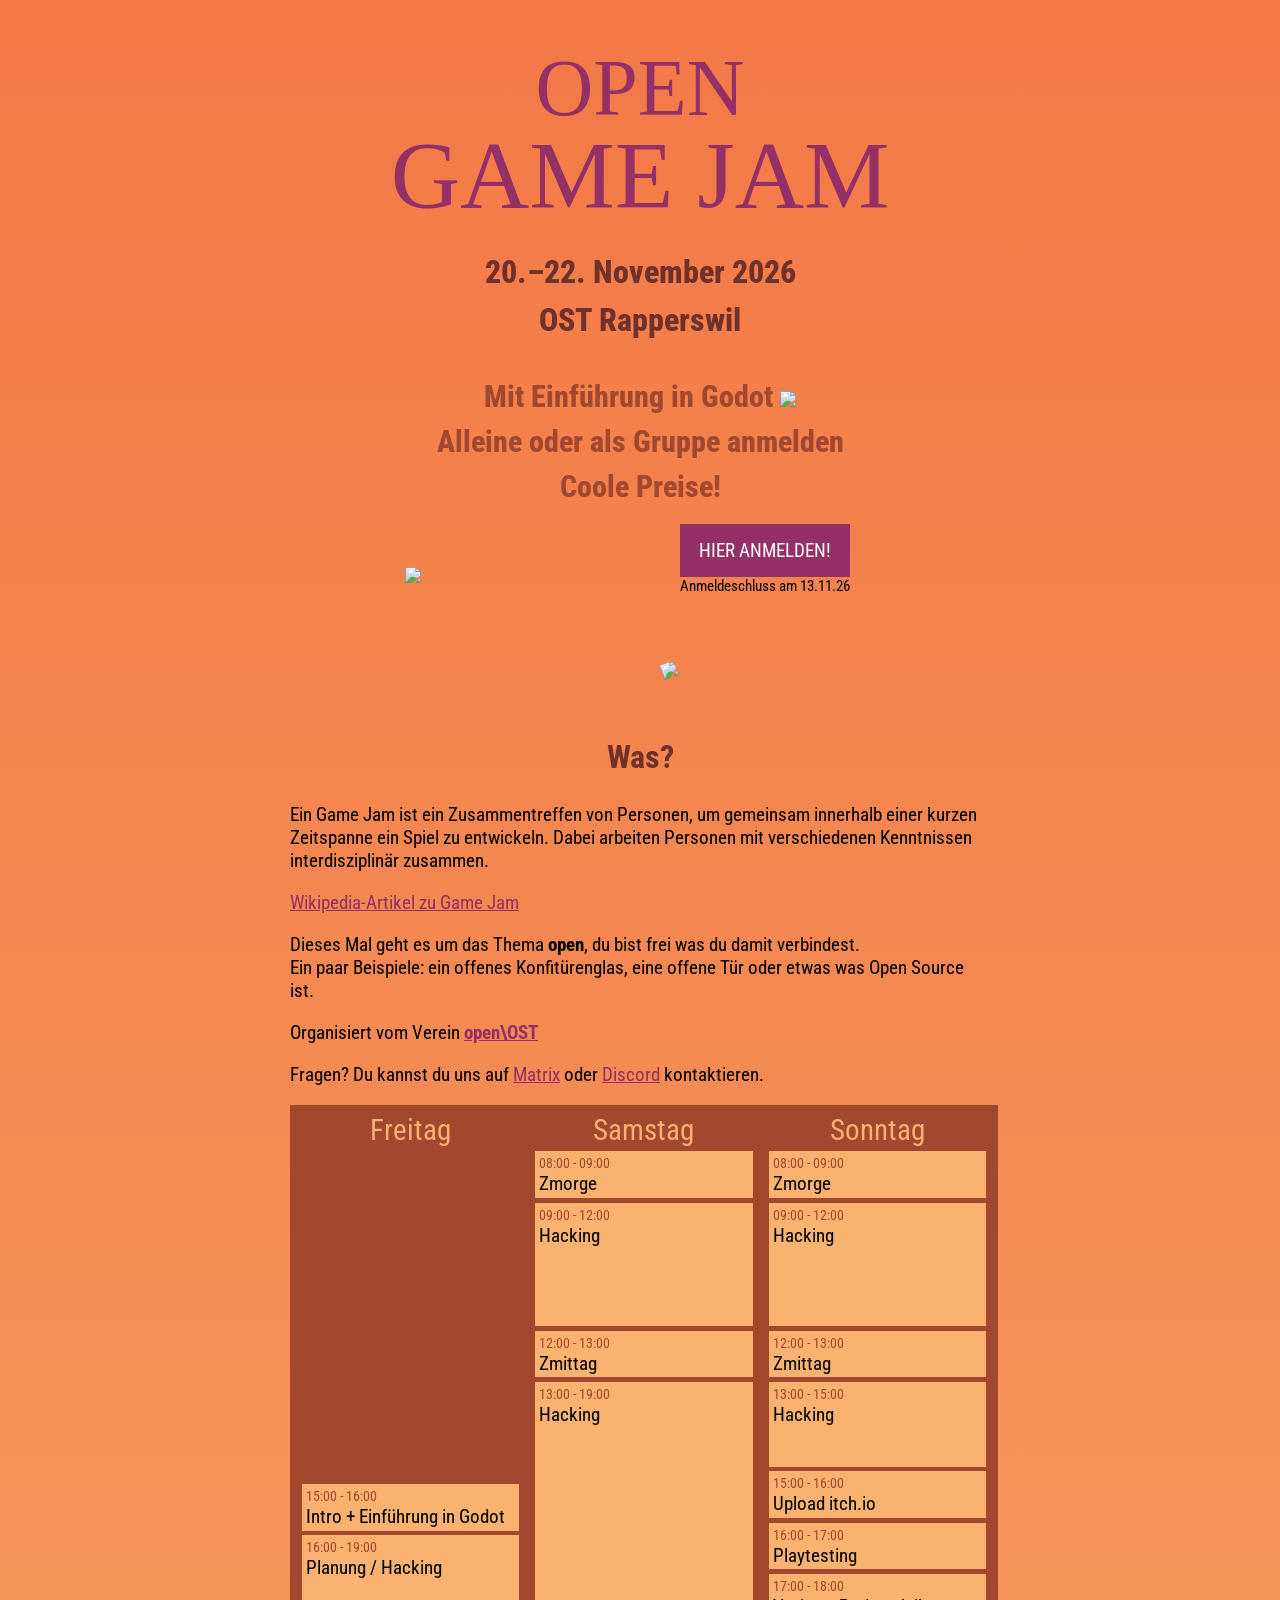
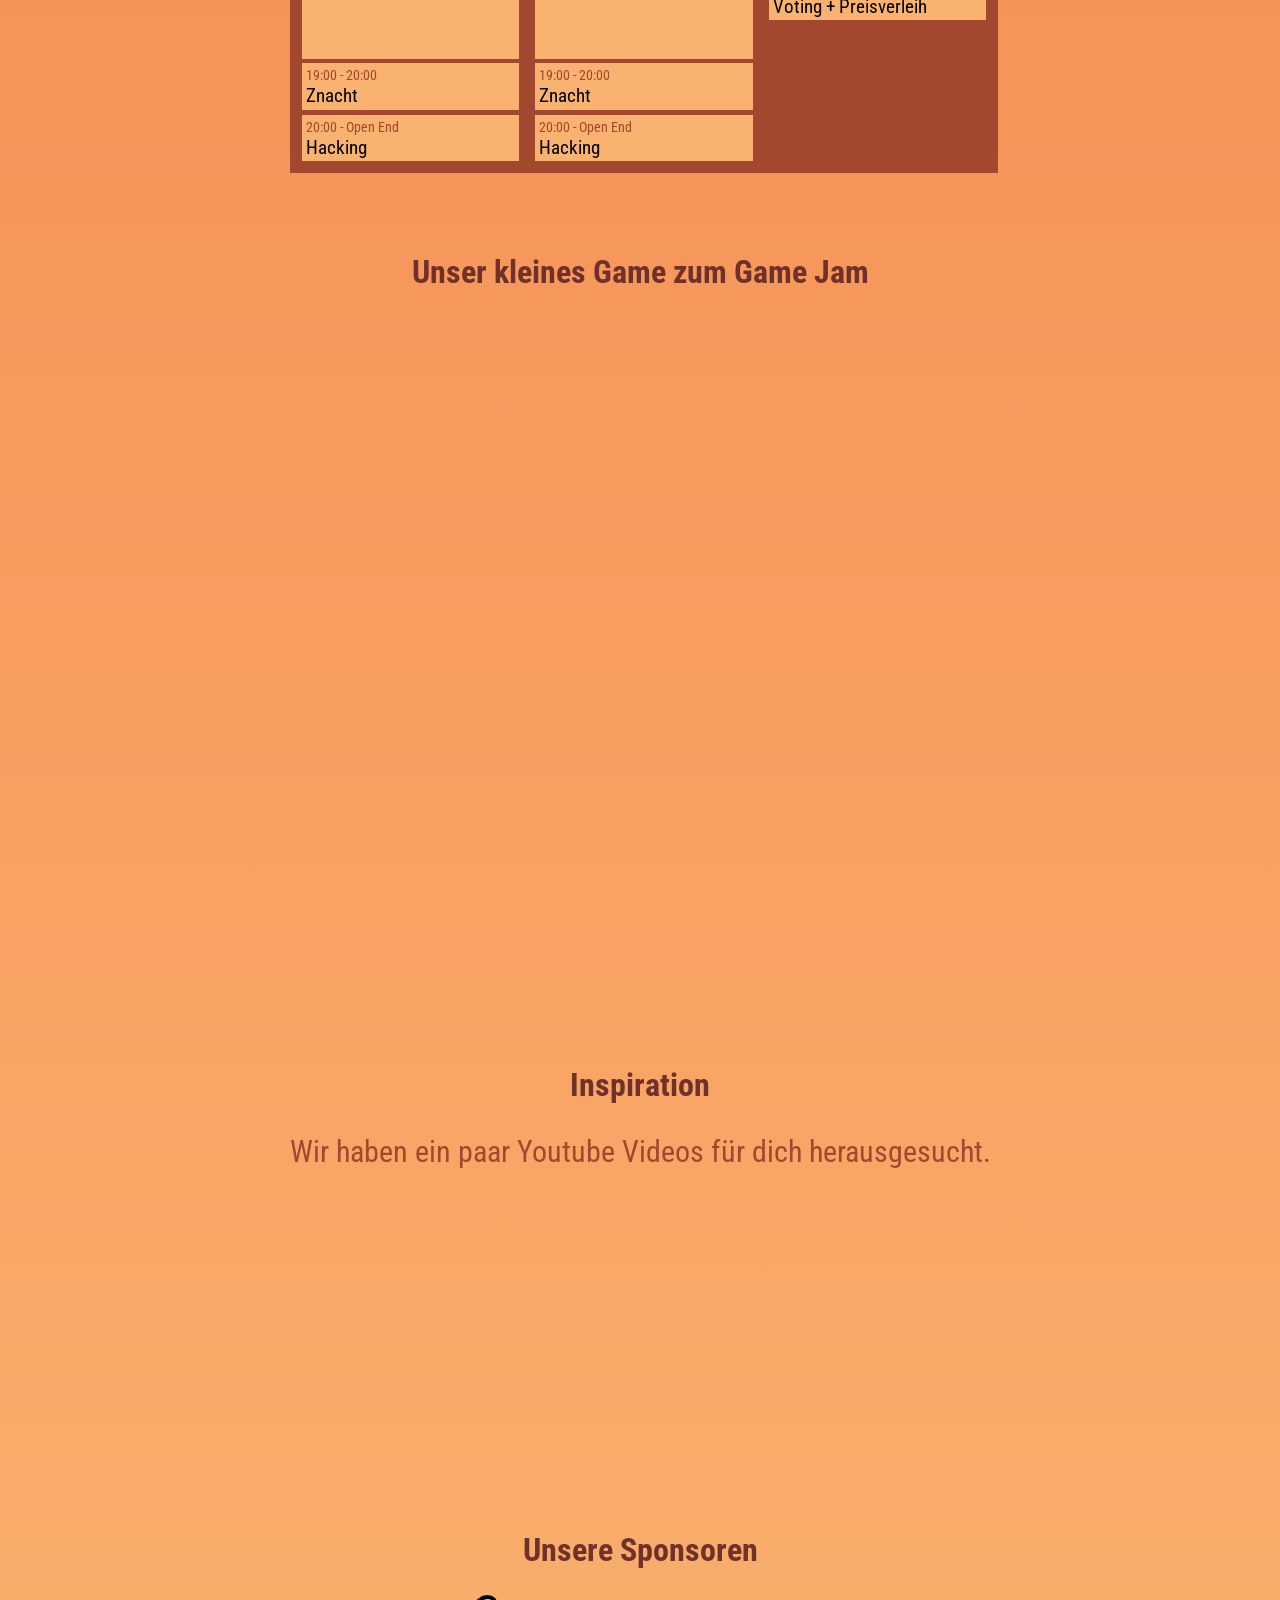
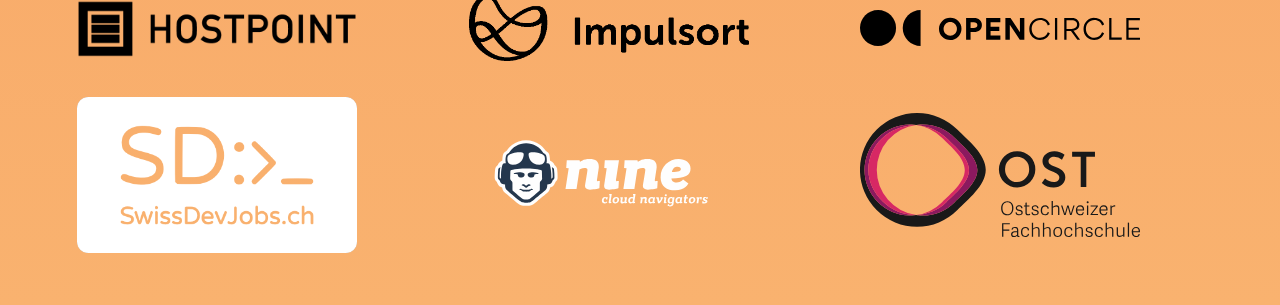
==== web/index.html @ 32a0cfc8 "prettier" ====
<!doctype html>
<html lang="en">
  <head>
    <meta charset="UTF-8" />
    <title>Open Game Jam</title>
    <meta name="viewport" content="width=device-width,initial-scale=1" />
    <meta
      name="description"
      content="Der Open Game Jam der open\OST im November 2026!"
    />
    <link rel="icon" type="image/png" sizes="32x32" href="img/jam.png" />
    <link rel="icon" type="image/png" sizes="16x16" href="img/jam.png" />
    <link
      rel="apple-touch-icon"
      type="image/png"
      sizes="180x180"
      href="img/jam.png"
    />
    <!-- <link rel="icon" type="image/svg+xml" href="favicon.svg" /> -->
    <meta name="theme-color" content="#f9b26f" />
    <meta property="og:title" content="Open Game Jam" />
    <meta
      property="og:description"
      content="Der Open Game Jam der open\OST im November 2026!"
    />
    <meta property="og:image" content="img/jam.png" />
    <meta
      name="twitter:card"
      content="Der Open Game Jam der open\OST im November 2026!"
    />
    <meta name="twitter:site" content="https://game-jam.open-ost.ch" />
    <meta name="twitter:title" content="Open Game Jam" />
    <meta
      name="twitter:description"
      content="Der Open Game Jam der open\OST im November 2026!"
    />
    <meta name="twitter:image" content="img/jam.png" />
    <link rel="manifest" href="manifest.webmanifest" />
    <link rel="stylesheet" href="style.css" />

    <script
      async
      defer
      src="https://cdn.jsdelivr.net/gh/altcha-org/altcha/dist/main/altcha.min.js"
      type="module"
    ></script>
    <script async defer src="app.js"></script>
  </head>

  <body>
    <main>
      <section>
        <h1 class="title">
          <p id="open">OPEN</p>
          <p id="game-jam">GAME JAM</p>
        </h1>
        <div class="subtitle">
          <p class="date h2">20.–22. November 2026</p>
          <p class="place h2">OST Rapperswil</p>
          <p class="desc">
            Mit Einführung in Godot
            <img src="img/godot.png" />
            <br />
            Alleine oder als Gruppe anmelden
            <br />
            Coole Preise!
          </p>
        </div>
        <div>
          <div class="visuals">
            <img class="img-jam" src="img/jam.png" />
            <img class="img-lid" src="img/jam-lid.png" />
            <div class="email">
              <a
                href="mailto:info@open-ost.ch?subject=Game%20Jam%20Anmeldung&body=Hallo%20zusammen!%0A%0AIch%20w%C3%BCrde%20gerne%20am%20Game%20Jam%20teilnehmen%20%3A)%0AName%3A%20%0AVorname%3A%0AAllergien%2FErn%C3%A4hrungsvorlieben%3A%0A%0A(Optional)%0ATeamname%3A%0ATeammitglieder%3A%0A%0AIch%20habe%20schon%20Erfahrung%20in%20der%20Game-Entwicklung%20mit%3A%0A-%20%5B%20%5D%20Godot%0A-%20%5B%20%5D%20Unity%0A-%20%5B%20%5D%20Keine%20%0A-%20%5B%20%5D%20Weiteres...%0A%0ALiebe%20Gr%C3%BCsse"
              >
                Hier Anmelden!
              </a>
              <p>Anmeldeschluss am 13.11.26</p>
            </div>
          </div>
          <div class="sponsors"></div>
        </div>
      </section>
      <section>
        <h2>Was?</h2>
        <div class="content">
          <p class="">
            Ein Game Jam ist ein Zusammentreffen von Personen, um gemeinsam
            innerhalb einer kurzen Zeitspanne ein Spiel zu entwickeln. Dabei
            arbeiten Personen mit verschiedenen Kenntnissen interdisziplinär
            zusammen.
          </p>
          <a
            href="https://de.wikipedia.org/wiki/Game_Jam"
            target="_blank"
            title="Game Jam auf Wikipedia"
            >Wikipedia-Artikel zu Game Jam</a
          >
          <p>
            Dieses Mal geht es um das Thema <strong>open</strong>, du bist frei
            was du damit verbindest.
            <br />
            Ein paar Beispiele: ein offenes Konfitürenglas, eine offene Tür oder
            etwas was Open Source ist.
          </p>
          <p>
            Organisiert vom Verein
            <a
              href="https://www.open-ost.ch/events/game-jam/"
              target="_blank"
              title="Der Game Jam auf der Open Ost Website"
              ><strong>open\OST</strong></a
            >
          </p>
          <p>
            Fragen? Du kannst du uns auf
            <a
              href="https://matrix.to/#/#game-jam:open-ost.ch"
              title="Matrix link"
              >Matrix</a
            >
            oder
            <a href="https://discord.gg/ck3jGP3sc" title="Discord link"
              >Discord</a
            >
            kontaktieren.
          </p>
          <div class="calendar">
            <div class="day fri">
              <p>Freitag</p>
              <div class="schedule">
                <div class="hrs-1">
                  <p class="time">15:00 - 16:00</p>
                  <p class="event">Intro + Einführung in Godot</p>
                </div>
                <div class="hrs-3">
                  <p class="time">16:00 - 19:00</p>
                  <p class="event">Planung / Hacking</p>
                </div>
                <div class="hrs-1">
                  <p class="time">19:00 - 20:00</p>
                  <p class="event">Znacht</p>
                </div>
                <div class="hrs-1">
                  <p class="time">20:00 - Open End</p>
                  <p class="event">Hacking</p>
                </div>
              </div>
            </div>
            <div class="day sat">
              <p>Samstag</p>
              <div class="schedule">
                <div class="hrs-1">
                  <p class="time">08:00 - 09:00</p>
                  <p class="event">Zmorge</p>
                </div>
                <div class="hrs-3">
                  <p class="time">09:00 - 12:00</p>
                  <p class="event">Hacking</p>
                </div>
                <div class="hrs-1">
                  <p class="time">12:00 - 13:00</p>
                  <p class="event">Zmittag</p>
                </div>
                <div class="hrs-6">
                  <p class="time">13:00 - 19:00</p>
                  <p class="event">Hacking</p>
                </div>
                <div class="hrs-1">
                  <p class="time">19:00 - 20:00</p>
                  <p class="event">Znacht</p>
                </div>
                <div class="hrs-1">
                  <p class="time">20:00 - Open End</p>
                  <p class="event">Hacking</p>
                </div>
              </div>
            </div>
            <div class="day sun">
              <p>Sonntag</p>
              <div class="schedule">
                <div class="hrs-1">
                  <p class="time">08:00 - 09:00</p>
                  <p class="event">Zmorge</p>
                </div>
                <div class="hrs-3">
                  <p class="time">09:00 - 12:00</p>
                  <p class="event">Hacking</p>
                </div>
                <div class="hrs-1">
                  <p class="time">12:00 - 13:00</p>
                  <p class="event">Zmittag</p>
                </div>
                <div class="hrs-2">
                  <p class="time">13:00 - 15:00</p>
                  <p class="event">Hacking</p>
                </div>
                <div class="hrs-1">
                  <p class="time">15:00 - 16:00</p>
                  <p class="event">Upload itch.io</p>
                </div>
                <div class="hrs-1">
                  <p class="time">16:00 - 17:00</p>
                  <p class="event">Playtesting</p>
                </div>
                <div class="hrs-1">
                  <p class="time">17:00 - 18:00</p>
                  <p class="event">Voting + Preisverleih</p>
                </div>
              </div>
            </div>
          </div>
        </div>
      </section>
      <section class="desktop-only">
        <h2>Unser kleines Game zum Game Jam</h2>
        <!-- Alle Dateien finden sich im "game" Ordner, aber zur Einfachheit habe ich die itch.io Version eingebettet. -->
        <div class="game">
          <iframe
            frameborder="0"
            src="https://itch.io/embed-upload/19370805?color=f89e71"
            allowfullscreen=""
            width="1152"
            height="668"
            ><a href="https://jasmin-f.itch.io/jam-overflow"
              >Jam Overflow</a
            ></iframe
          >
        </div>
      </section>
      <section>
        <h2>Inspiration</h2>
        <p class="desc">
          Wir haben ein paar Youtube Videos für dich herausgesucht.
        </p>
        <div class="videos">
          <iframe
            width="400"
            height="250"
            src="https://www.youtube-nocookie.com/embed/XQ_LpQzbsok?si=fQizAuduOY3npKz_"
            title="YouTube video player : Beispiel Game"
            frameborder="0"
            allow="
              accelerometer;
              autoplay;
              clipboard-write;
              encrypted-media;
              gyroscope;
              picture-in-picture;
              web-share;
            "
            referrerpolicy="strict-origin-when-cross-origin"
            allowfullscreen
          ></iframe>
          <iframe
            width="400"
            height="250"
            src="https://www.youtube-nocookie.com/embed/thgdTkxeNJY?si=HwuByLpOXrud2Wzq"
            title="YouTube video player : schnellstes Game"
            frameborder="0"
            allow="
              accelerometer;
              autoplay;
              clipboard-write;
              encrypted-media;
              gyroscope;
              picture-in-picture;
              web-share;
            "
            referrerpolicy="strict-origin-when-cross-origin"
            allowfullscreen
          ></iframe>
        </div>
      </section>

      <section class="sponsors">
        <h2>Unsere Sponsoren</h2>
        <div class="imgs">
          <a href="https://www.hostpoint.ch/" target="_blank" title="Hostpoint"
            ><img src="img/hostpoint-logo.png" alt="Logo Hostpoint"
          /></a>
          <a href="https://www.impulsort.ch/" target="_blank" title="Impulsort"
            ><img src="img/impulsort-logo.png" alt="Logo Impulsort"
          /></a>
          <a
            href="https://www.open-circle.ch/"
            target="_blank"
            title="Open Circle"
            ><img src="img/open-circle-logo.svg" alt="Logo Open Circle"
          /></a>
          <a
            href="https://swissdevjobs.ch/jobs/GameDev/all"
            target="_blank"
            title="SwissDevJobs"
            ><img src="img/sdj-logo.png" alt="Logo SwissDevJobs"
          /></a>
          <a href="https://www.nine.ch" target="_blank" title="Nine"
            ><img src="img/nine-logo.svg" alt="Logo Nine"
          /></a>
          <a href="https://www.ost.ch/" target="_blank" title="OST"
            ><img src="img/ost-logo.svg" alt="Logo OST"
          /></a>
        </div>
      </section>
    </main>
  </body>
</html>
---- web/style.css ----
:root {
  --color-accent: #943066;
  --color-dark: #6f3129;
  --color-orange: #f9b26f;
  --color-orange-dark: #f37947;
  --color-brown: #a2482f;
  --color-white: #ffffff;
}

@font-face {
  font-family: Squareo;
  src: url(fonts/squarefont/Squareo.ttf);
}

@font-face {
  font-family: Square;
  src: url(fonts/squarefont/Square.ttf);
}

/* roboto-condensed-regular - latin */
@font-face {
  font-display: swap;
  /* Check https://developer.mozilla.org/en-US/docs/Web/CSS/@font-face/font-display for other options. */
  font-family: "Roboto Condensed";
  font-style: normal;
  font-weight: 400;
  src:
    url("fonts/roboto/roboto-condensed-v31-latin-regular.woff2") format("woff2"),
    /* Chrome 36+, Opera 23+, Firefox 39+, Safari 12+, iOS 10+ */
      url("fonts/roboto/roboto-condensed-v31-latin-regular.ttf")
      format("truetype");
  /* Chrome 4+, Firefox 3.5+, IE 9+, Safari 3.1+, iOS 4.2+, Android Browser 2.2+ */
}

/* roboto-condensed-italic - latin */
@font-face {
  font-display: swap;
  /* Check https://developer.mozilla.org/en-US/docs/Web/CSS/@font-face/font-display for other options. */
  font-family: "Roboto Condensed";
  font-style: italic;
  font-weight: 400;
  src:
    url("fonts/roboto/roboto-condensed-v31-latin-italic.woff2") format("woff2"),
    /* Chrome 36+, Opera 23+, Firefox 39+, Safari 12+, iOS 10+ */
      url("fonts/roboto/roboto-condensed-v31-latin-italic.ttf")
      format("truetype");
  /* Chrome 4+, Firefox 3.5+, IE 9+, Safari 3.1+, iOS 4.2+, Android Browser 2.2+ */
}

/* roboto-condensed-600 - latin */
@font-face {
  font-display: swap;
  /* Check https://developer.mozilla.org/en-US/docs/Web/CSS/@font-face/font-display for other options. */
  font-family: "Roboto Condensed";
  font-style: normal;
  font-weight: 600;
  src:
    url("fonts/roboto/roboto-condensed-v31-latin-600.woff2") format("woff2"),
    /* Chrome 36+, Opera 23+, Firefox 39+, Safari 12+, iOS 10+ */
      url("fonts/roboto/roboto-condensed-v31-latin-600.ttf") format("truetype");
  /* Chrome 4+, Firefox 3.5+, IE 9+, Safari 3.1+, iOS 4.2+, Android Browser 2.2+ */
}

/* roboto-condensed-600italic - latin */
@font-face {
  font-display: swap;
  /* Check https://developer.mozilla.org/en-US/docs/Web/CSS/@font-face/font-display for other options. */
  font-family: "Roboto Condensed";
  font-style: italic;
  font-weight: 600;
  src:
    url("fonts/roboto/roboto-condensed-v31-latin-600italic.woff2")
      format("woff2"),
    /* Chrome 36+, Opera 23+, Firefox 39+, Safari 12+, iOS 10+ */
      url("fonts/roboto/roboto-condensed-v31-latin-600italic.ttf")
      format("truetype");
  /* Chrome 4+, Firefox 3.5+, IE 9+, Safari 3.1+, iOS 4.2+, Android Browser 2.2+ */
}

/* roboto-condensed-700 - latin */
@font-face {
  font-display: swap;
  /* Check https://developer.mozilla.org/en-US/docs/Web/CSS/@font-face/font-display for other options. */
  font-family: "Roboto Condensed";
  font-style: normal;
  font-weight: 700;
  src:
    url("fonts/roboto/roboto-condensed-v31-latin-700.woff2") format("woff2"),
    /* Chrome 36+, Opera 23+, Firefox 39+, Safari 12+, iOS 10+ */
      url("fonts/roboto/roboto-condensed-v31-latin-700.ttf") format("truetype");
  /* Chrome 4+, Firefox 3.5+, IE 9+, Safari 3.1+, iOS 4.2+, Android Browser 2.2+ */
}

/* roboto-condensed-700italic - latin */
@font-face {
  font-display: swap;
  /* Check https://developer.mozilla.org/en-US/docs/Web/CSS/@font-face/font-display for other options. */
  font-family: "Roboto Condensed";
  font-style: italic;
  font-weight: 700;
  src:
    url("fonts/roboto/roboto-condensed-v31-latin-700italic.woff2")
      format("woff2"),
    /* Chrome 36+, Opera 23+, Firefox 39+, Safari 12+, iOS 10+ */
      url("fonts/roboto/roboto-condensed-v31-latin-700italic.ttf")
      format("truetype");
  /* Chrome 4+, Firefox 3.5+, IE 9+, Safari 3.1+, iOS 4.2+, Android Browser 2.2+ */
}

/* roboto-condensed-800 - latin */
@font-face {
  font-display: swap;
  /* Check https://developer.mozilla.org/en-US/docs/Web/CSS/@font-face/font-display for other options. */
  font-family: "Roboto Condensed";
  font-style: normal;
  font-weight: 800;
  src:
    url("fonts/roboto/roboto-condensed-v31-latin-800.woff2") format("woff2"),
    /* Chrome 36+, Opera 23+, Firefox 39+, Safari 12+, iOS 10+ */
      url("fonts/roboto/roboto-condensed-v31-latin-800.ttf") format("truetype");
  /* Chrome 4+, Firefox 3.5+, IE 9+, Safari 3.1+, iOS 4.2+, Android Browser 2.2+ */
}

/* roboto-condensed-800italic - latin */
@font-face {
  font-display: swap;
  /* Check https://developer.mozilla.org/en-US/docs/Web/CSS/@font-face/font-display for other options. */
  font-family: "Roboto Condensed";
  font-style: italic;
  font-weight: 800;
  src:
    url("fonts/roboto/roboto-condensed-v31-latin-800italic.woff2")
      format("woff2"),
    /* Chrome 36+, Opera 23+, Firefox 39+, Safari 12+, iOS 10+ */
      url("fonts/roboto/roboto-condensed-v31-latin-800italic.ttf")
      format("truetype");
  /* Chrome 4+, Firefox 3.5+, IE 9+, Safari 3.1+, iOS 4.2+, Android Browser 2.2+ */
}

/* roboto-condensed-900 - latin */
@font-face {
  font-display: swap;
  /* Check https://developer.mozilla.org/en-US/docs/Web/CSS/@font-face/font-display for other options. */
  font-family: "Roboto Condensed";
  font-style: normal;
  font-weight: 900;
  src:
    url("fonts/roboto/roboto-condensed-v31-latin-900.woff2") format("woff2"),
    /* Chrome 36+, Opera 23+, Firefox 39+, Safari 12+, iOS 10+ */
      url("fonts/roboto/roboto-condensed-v31-latin-900.ttf") format("truetype");
  /* Chrome 4+, Firefox 3.5+, IE 9+, Safari 3.1+, iOS 4.2+, Android Browser 2.2+ */
}

/* roboto-condensed-900italic - latin */
@font-face {
  font-display: swap;
  /* Check https://developer.mozilla.org/en-US/docs/Web/CSS/@font-face/font-display for other options. */
  font-family: "Roboto Condensed";
  font-style: italic;
  font-weight: 900;
  src:
    url("fonts/roboto/roboto-condensed-v31-latin-900italic.woff2")
      format("woff2"),
    /* Chrome 36+, Opera 23+, Firefox 39+, Safari 12+, iOS 10+ */
      url("fonts/roboto/roboto-condensed-v31-latin-900italic.ttf")
      format("truetype");
  /* Chrome 4+, Firefox 3.5+, IE 9+, Safari 3.1+, iOS 4.2+, Android Browser 2.2+ */
}

body {
  margin: 0;
  font-size: 15px;
  font-family: "Roboto Condensed", "Roboto", sans-serif;
}

main {
  background: linear-gradient(
    0deg,
    var(--color-orange),
    var(--color-orange-dark)
  );
  min-height: 100vh;
  display: block;
  padding: 3rem 5px;
}

section,
h1 {
  padding: 0;
  margin: 0;
}

.subtitle {
  line-height: 1.5;
}

.title p,
.subtitle a,
.subtitle p {
  text-align: center;
  font-weight: 800;
}

.title p,
.date,
.place {
  margin: 0;
}

.desc {
  font-size: 2em;
  color: var(--color-brown);
  text-align: center;
}

.desc > img {
  display: inline;
  width: 1.5em;
  vertical-align: middle;
}

#open,
#game-jam {
  color: var(--color-accent);
}

.title {
  line-height: 1;
  font-size: 1rem;
}

.title > p {
  font-weight: 400;
}

#open {
  font-size: 5em;
  font-family: Squareo;
}

#game-jam {
  font-size: 6em;
  font-family: Square;
}

.h2,
h2 {
  color: var(--color-dark);
  font-size: 2rem;
}

h2 {
  text-align: center;
  margin-top: 5rem;
}

.content {
  max-width: 700px;
  font-size: 1.2rem;
  margin: auto;
  padding: 0 20px;
  font-weight: 400;
  text-align: left;
}

.calendar {
  width: 100%;
  display: flex;
  padding: 0.25rem;
  justify-content: space-between;
  background-color: var(--color-brown);
}

.calendar .day {
  flex: 1 1 0;
  display: flex;
  flex-direction: column;
  padding: 0.25rem;
}

.calendar .day > p {
  text-align: center;
  color: var(--color-orange);
  font-size: 1.5em;
  margin: 0px;
}

.calendar .day .schedule {
  padding: 0.25rem;
  display: flex;
  flex-direction: column;
  gap: 0.25em;
}

.calendar .day.fri .schedule {
  margin-top: auto;
}

.calendar .day .schedule div {
  padding: 0.25rem;
  background-color: var(--color-orange);
}

.calendar .day .schedule .hrs-1 {
  height: 2em;
}

.calendar .day .schedule .hrs-2 {
  height: 4em;
}

.calendar .day .schedule .hrs-3 {
  height: 6em;
}

.calendar .day .schedule .hrs-4 {
  height: 8em;
}

.calendar .day .schedule .hrs-6 {
  height: 14em;
}

.calendar .day .schedule .time {
  color: var(--color-brown);
  font-size: 0.75em;
}

.calendar .day .schedule p {
  margin: 0px;
}

.visuals {
  margin: 0 auto 8rem auto;
  width: 90%;
  max-width: 500px;
  display: grid;
  grid-template-areas:
    "jam btn"
    "jam lid";
  grid-template-columns: 50% 50%;
  justify-content: center;
  align-content: center;
  align-items: center;
  justify-items: center;
}

.visuals img {
  width: 220px;
}

.img-jam {
  grid-area: jam;
}

.img-lid {
  grid-area: lid;
  transform: rotate(-20deg);

  margin-bottom: -50px;
}

.email {
  grid-area: btn;
}

a {
  color: var(--color-accent);
  transition: color 0.25s;
}

a:visited {
  color: var(--color-dark);
}

a:hover {
  color: var(--color-dark);
  transition: color 0.25s;
}

a:active {
  color: var(--color-orange);
}

.email > a {
  background-color: var(--color-accent);
  color: var(--color-white);
  text-decoration: none;
  padding: 0.8em 1em;
  text-transform: uppercase;
  font-size: 1.2rem;
  transition: background-color 0.25s;
}

.email > a:hover {
  background-color: var(--color-dark);
  transition: background-color 0.25s;
}

#game-jam,
.place {
  margin-bottom: 1.5rem;
}

.game {
  display: flex;
  margin: auto;
  justify-content: center;
}

.game > iframe {
  aspect-ratio: 1152 / 668;
  max-width: 100vw;
  height: auto;
}

.videos {
  margin: 2rem;
  display: flex;
  flex-wrap: wrap;
  gap: 2rem;
  justify-content: center;
}

.sponsors {
  width: 90%;
  margin: auto;
}

.sponsors .imgs {
  display: flex;
  flex-wrap: wrap;
  flex-direction: row;
  gap: 2rem;
  align-content: stretch;
  justify-content: space-around;
  align-items: center;
  justify-items: stretch;
}

.sponsors .imgs a {
  max-width: 30%;
  flex-grow: 1;
}

.sponsors .imgs a img {
  width: 280px;
  max-width: 100%;
  margin: auto;
}

@media (max-width: 600px) {
  .sponsors .imgs a {
    max-width: 100%;
  }

  .desktop-only {
    display: none;
  }

  .desc,
  .subtitle > p {
    font-size: 20px;
  }

  .title {
    font-size: 12px;
  }

  .calendar {
    flex-direction: column;
  }

  h2,
  .h2 {
    font-size: 1.5rem;
  }

  h2 {
    text-align: center;
  }

  .visuals img {
    width: 100%;
  }

  .visuals {
    grid-template-areas: "btn btn" "jam -  " "jam lid";
  }

  .img-lid {
    margin-bottom: 0;
    margin-left: -30px;
  }
}
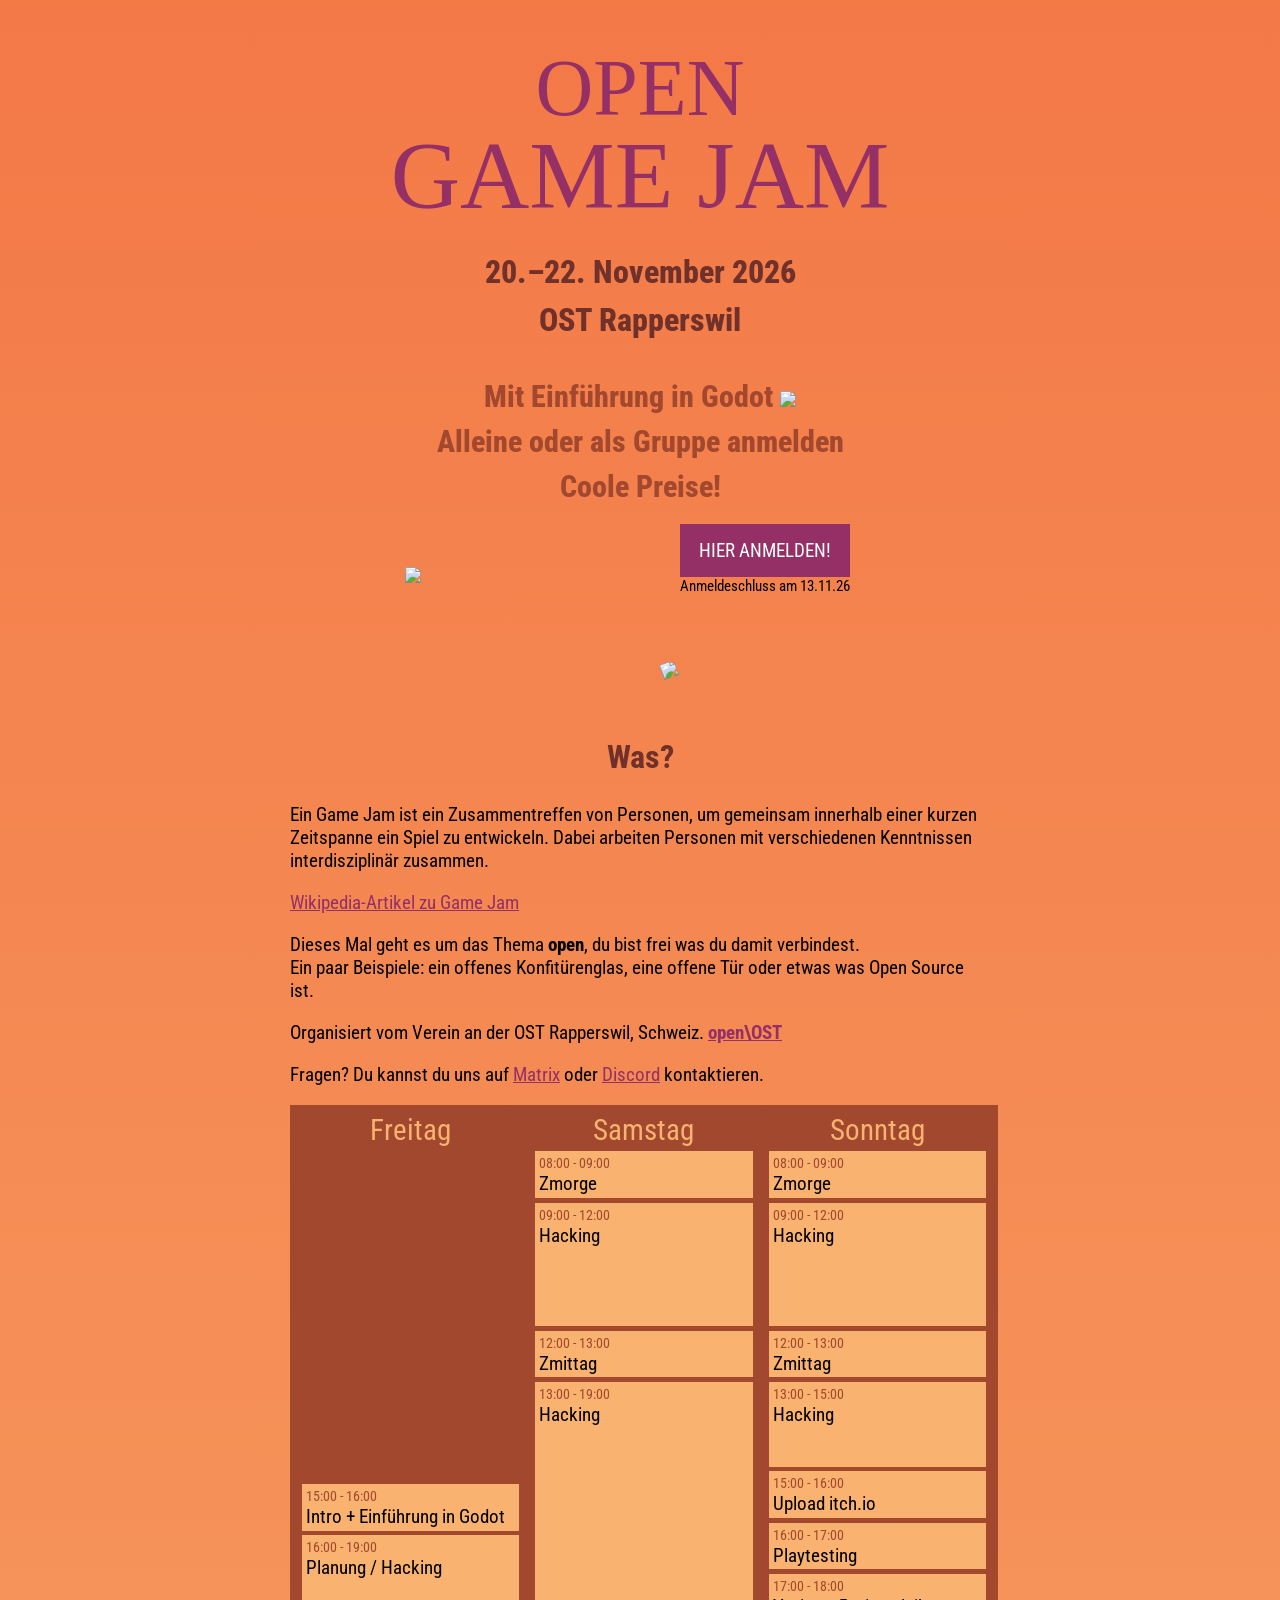
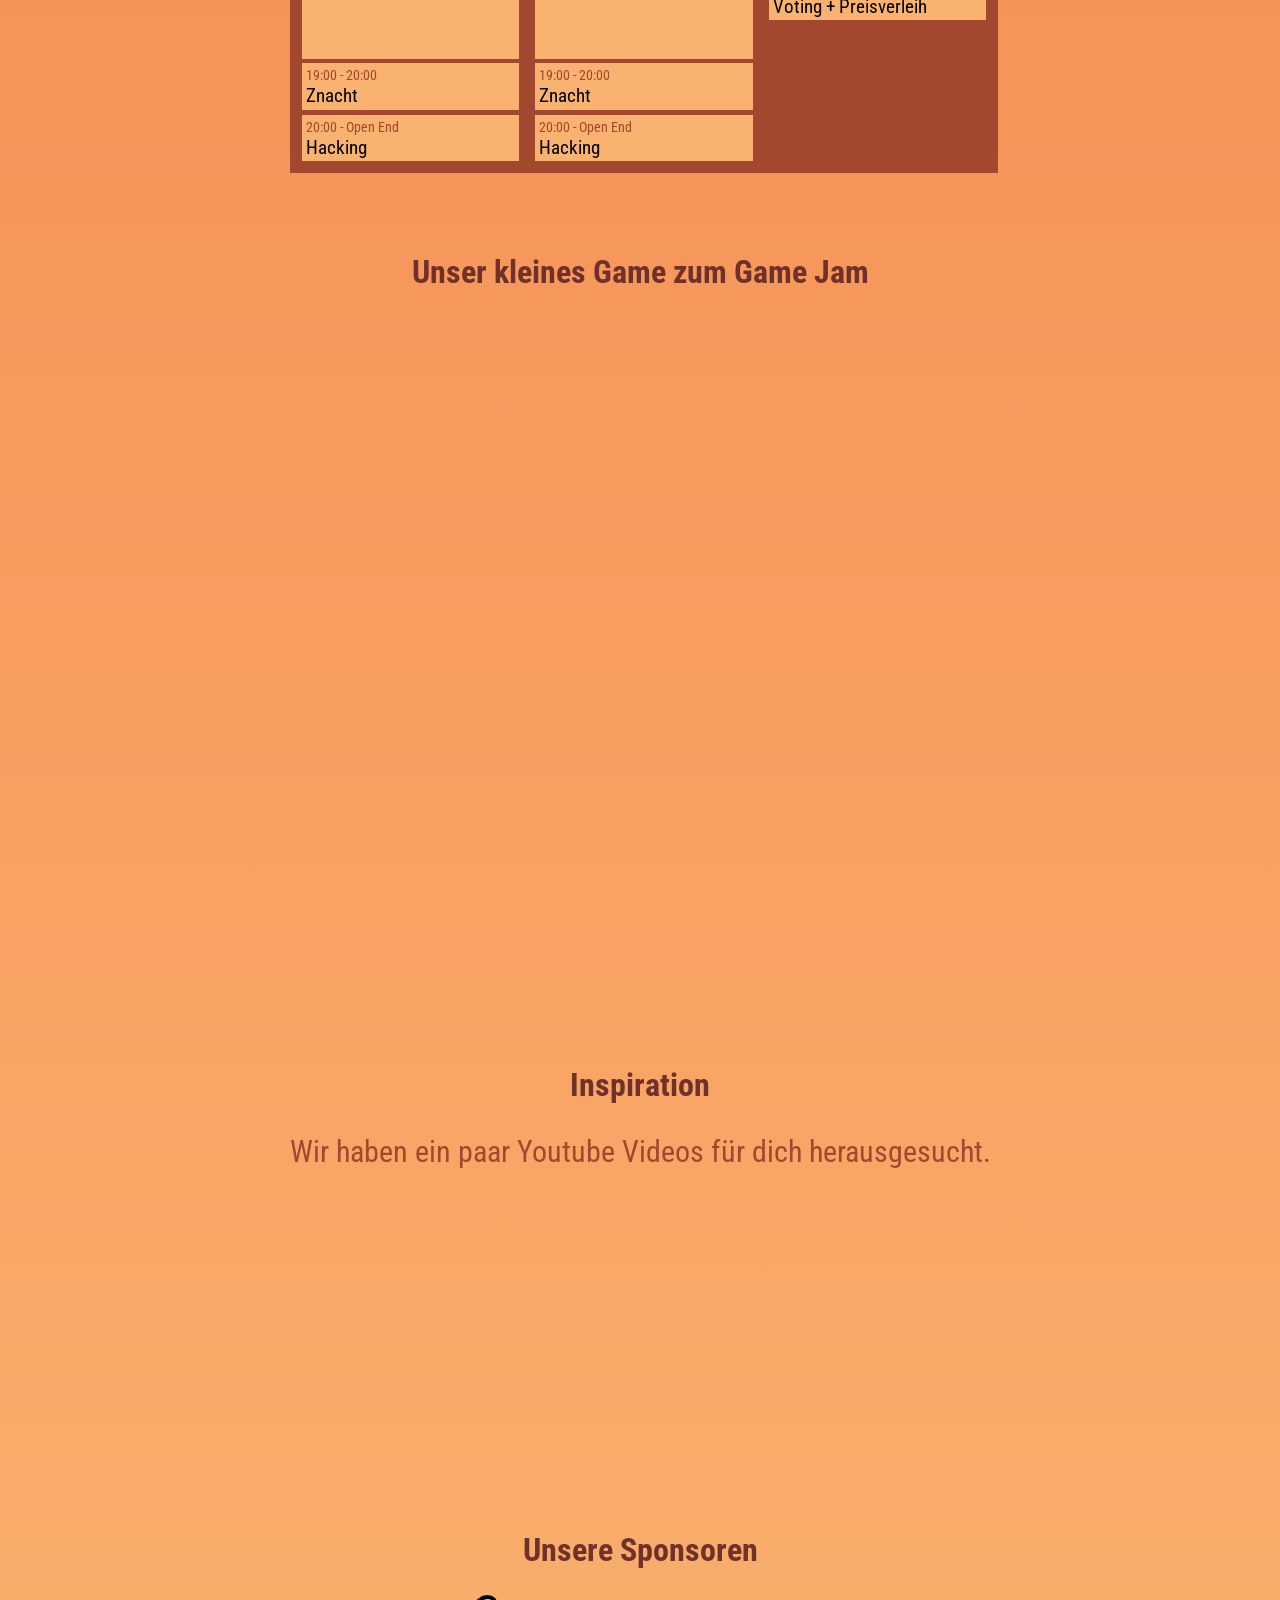
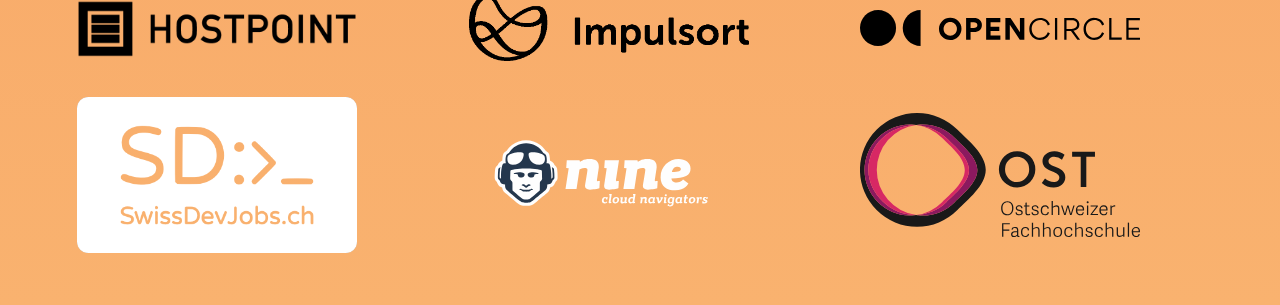
==== commit daee981a: "add content" ====
--- a/web/index.html
+++ b/web/index.html
@@ -21,7 +21,7 @@
     <meta property="og:title" content="Open Game Jam" />
     <meta
       property="og:description"
-      content="Der Open Game Jam der open\OST im November 2026!"
+      content="Der Open Game Jam der open\OST im November 2026! Game Jam in Rapperswil, Schweiz an der Ostschweizer Fachhochschule. "
     />
     <meta property="og:image" content="img/jam.png" />
     <meta
@@ -105,7 +105,7 @@
             etwas was Open Source ist.
           </p>
           <p>
-            Organisiert vom Verein
+            Organisiert vom Verein an der OST Rapperswil, Schweiz.
             <a
               href="https://www.open-ost.ch/events/game-jam/"
               target="_blank"
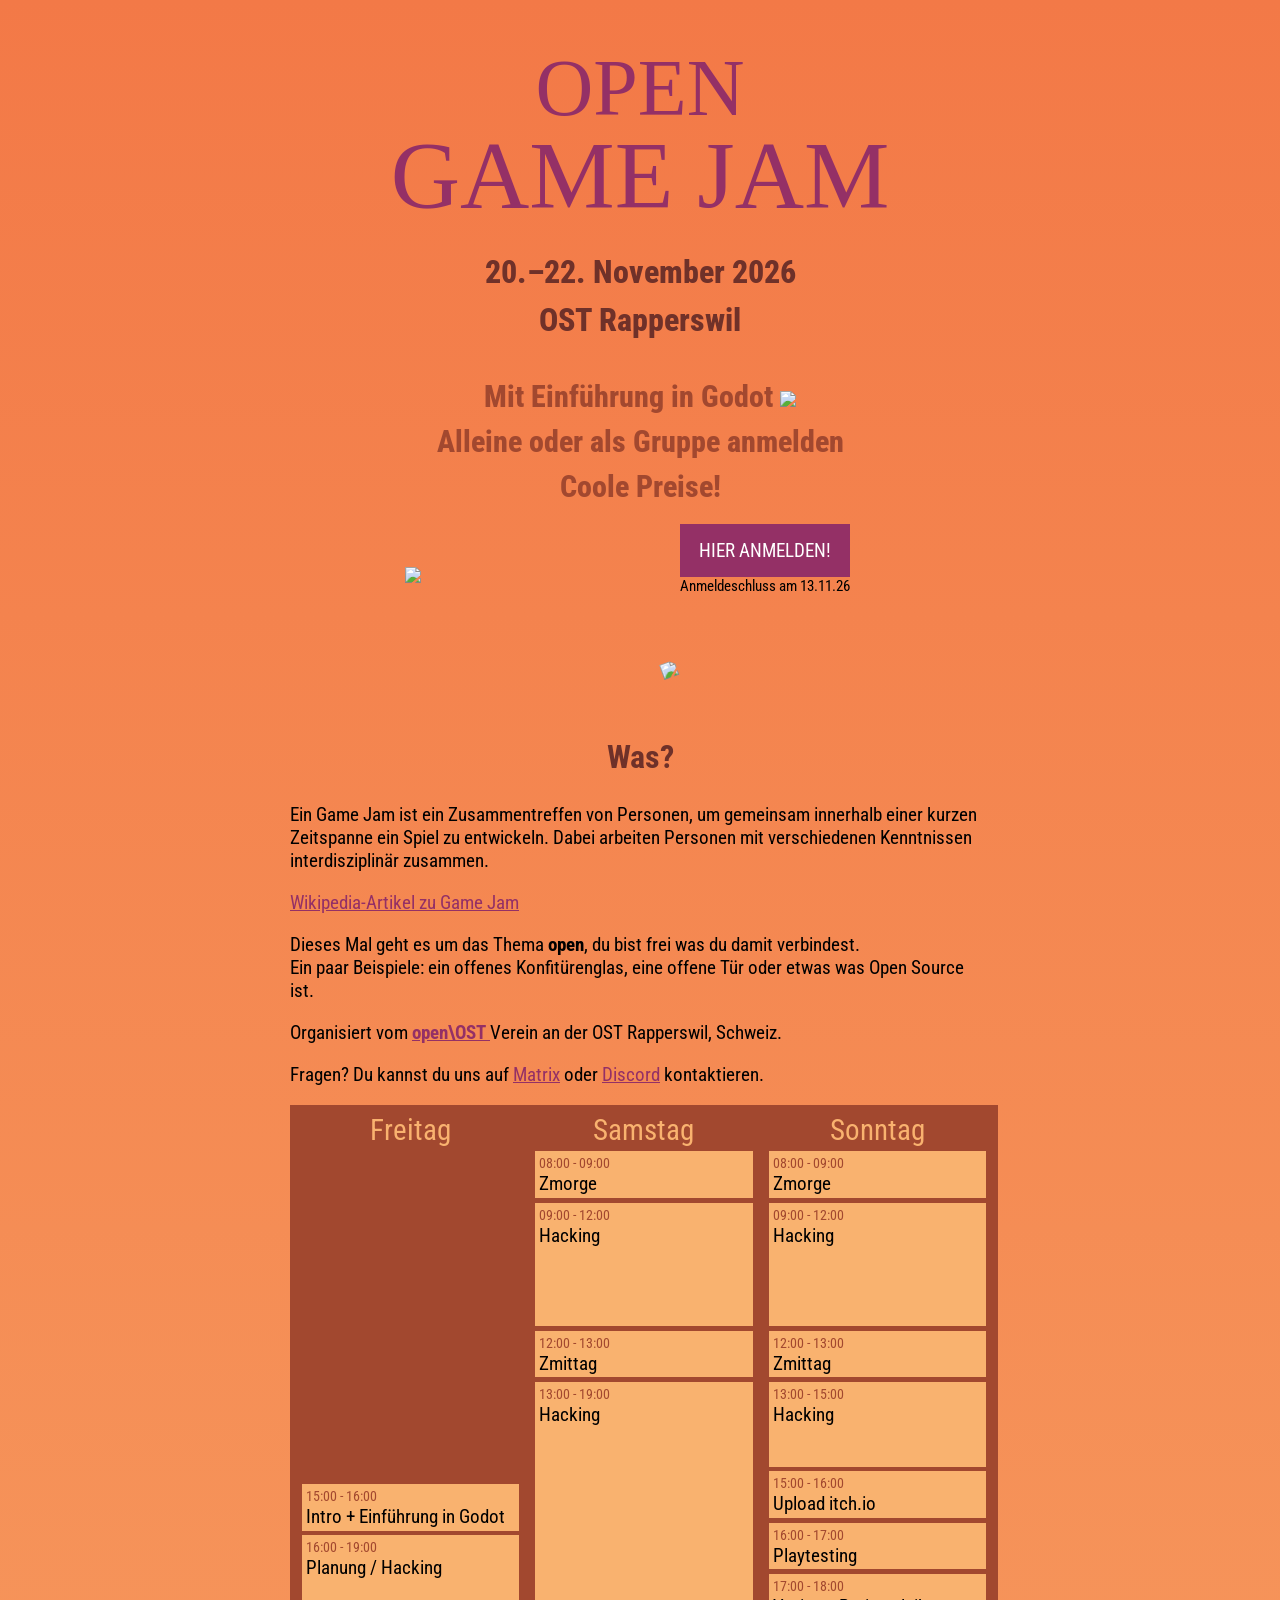
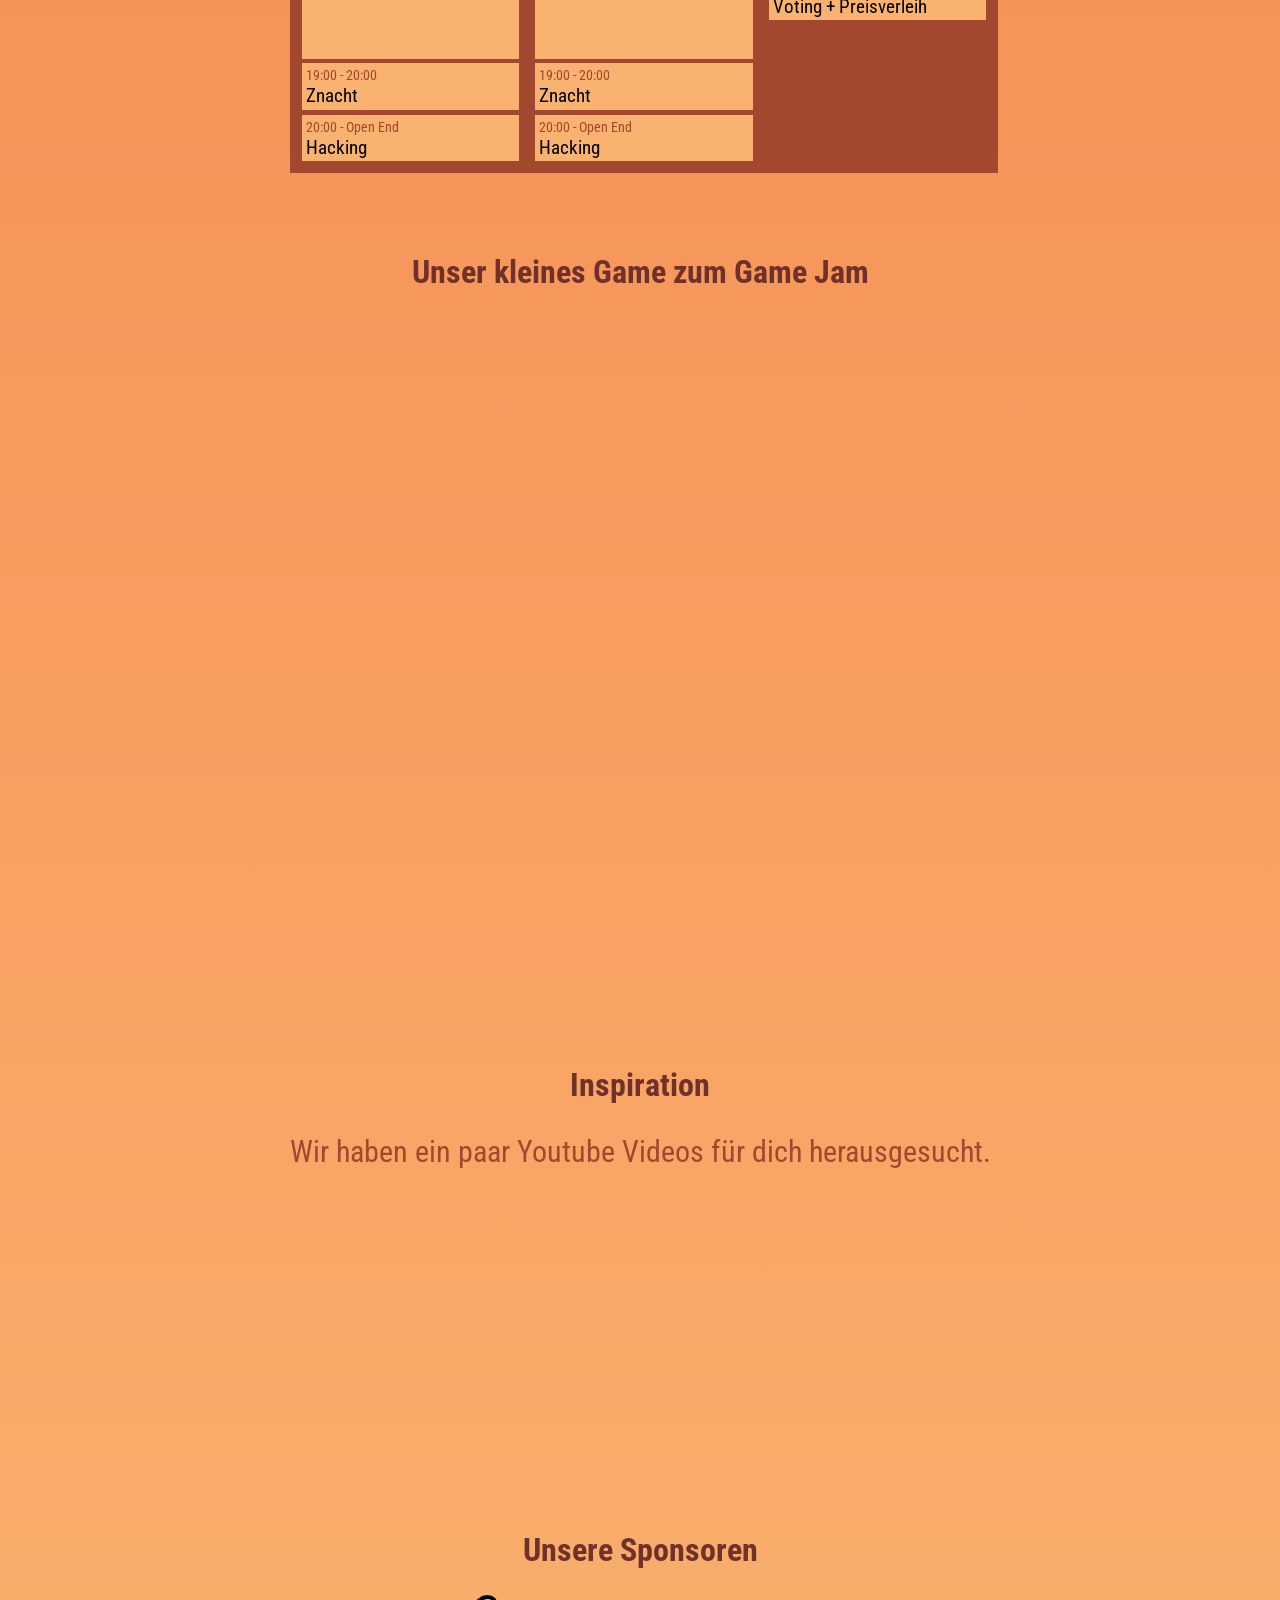
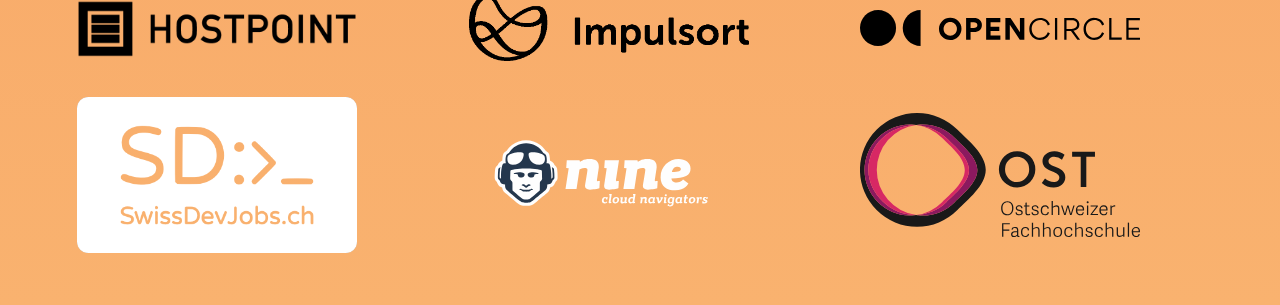
==== commit 130cd967: "improve web "Verein" sentence" ====
--- a/web/index.html
+++ b/web/index.html
@@ -1,247 +1,203 @@
 <!doctype html>
 <html lang="en">
-  <head>
-    <meta charset="UTF-8" />
-    <title>Open Game Jam</title>
-    <meta name="viewport" content="width=device-width,initial-scale=1" />
-    <meta
-      name="description"
-      content="Der Open Game Jam der open\OST im November 2026!"
-    />
-    <link rel="icon" type="image/png" sizes="32x32" href="img/jam.png" />
-    <link rel="icon" type="image/png" sizes="16x16" href="img/jam.png" />
-    <link
-      rel="apple-touch-icon"
-      type="image/png"
-      sizes="180x180"
-      href="img/jam.png"
-    />
-    <!-- <link rel="icon" type="image/svg+xml" href="favicon.svg" /> -->
-    <meta name="theme-color" content="#f9b26f" />
-    <meta property="og:title" content="Open Game Jam" />
-    <meta
-      property="og:description"
-      content="Der Open Game Jam der open\OST im November 2026! Game Jam in Rapperswil, Schweiz an der Ostschweizer Fachhochschule. "
-    />
-    <meta property="og:image" content="img/jam.png" />
-    <meta
-      name="twitter:card"
-      content="Der Open Game Jam der open\OST im November 2026!"
-    />
-    <meta name="twitter:site" content="https://game-jam.open-ost.ch" />
-    <meta name="twitter:title" content="Open Game Jam" />
-    <meta
-      name="twitter:description"
-      content="Der Open Game Jam der open\OST im November 2026!"
-    />
-    <meta name="twitter:image" content="img/jam.png" />
-    <link rel="manifest" href="manifest.webmanifest" />
-    <link rel="stylesheet" href="style.css" />
-
-    <script
-      async
-      defer
-      src="https://cdn.jsdelivr.net/gh/altcha-org/altcha/dist/main/altcha.min.js"
-      type="module"
-    ></script>
-    <script async defer src="app.js"></script>
-  </head>
-
-  <body>
-    <main>
-      <section>
-        <h1 class="title">
-          <p id="open">OPEN</p>
-          <p id="game-jam">GAME JAM</p>
-        </h1>
-        <div class="subtitle">
-          <p class="date h2">20.–22. November 2026</p>
-          <p class="place h2">OST Rapperswil</p>
-          <p class="desc">
-            Mit Einführung in Godot
-            <img src="img/godot.png" />
-            <br />
-            Alleine oder als Gruppe anmelden
-            <br />
-            Coole Preise!
-          </p>
+
+<head>
+  <meta charset="UTF-8" />
+  <title>Open Game Jam</title>
+  <meta name="viewport" content="width=device-width,initial-scale=1" />
+  <meta name="description" content="Der Open Game Jam der open\OST im November 2026!" />
+  <link rel="icon" type="image/png" sizes="32x32" href="img/jam.png" />
+  <link rel="icon" type="image/png" sizes="16x16" href="img/jam.png" />
+  <link rel="apple-touch-icon" type="image/png" sizes="180x180" href="img/jam.png" />
+  <!-- <link rel="icon" type="image/svg+xml" href="favicon.svg" /> -->
+  <meta name="theme-color" content="#f9b26f" />
+  <meta property="og:title" content="Open Game Jam" />
+  <meta property="og:description"
+    content="Der Open Game Jam der open\OST im November 2026! Game Jam in Rapperswil, Schweiz an der Ostschweizer Fachhochschule. " />
+  <meta property="og:image" content="img/jam.png" />
+  <meta name="twitter:card" content="Der Open Game Jam der open\OST im November 2026!" />
+  <meta name="twitter:site" content="https://game-jam.open-ost.ch" />
+  <meta name="twitter:title" content="Open Game Jam" />
+  <meta name="twitter:description" content="Der Open Game Jam der open\OST im November 2026!" />
+  <meta name="twitter:image" content="img/jam.png" />
+  <link rel="manifest" href="manifest.webmanifest" />
+  <link rel="stylesheet" href="style.css" />
+
+  <script async defer src="https://cdn.jsdelivr.net/gh/altcha-org/altcha/dist/main/altcha.min.js"
+    type="module"></script>
+</head>
+
+<body>
+  <main>
+    <section>
+      <h1 class="title">
+        <p id="open">OPEN</p>
+        <p id="game-jam">GAME JAM</p>
+      </h1>
+      <div class="subtitle">
+        <p class="date h2">20.–22. November 2026</p>
+        <p class="place h2">OST Rapperswil</p>
+        <p class="desc">
+          Mit Einführung in Godot
+          <img src="img/godot.png" />
+          <br />
+          Alleine oder als Gruppe anmelden
+          <br />
+          Coole Preise!
+        </p>
+      </div>
+      <div>
+        <div class="visuals">
+          <img class="img-jam" src="img/jam.png" />
+          <img class="img-lid" src="img/jam-lid.png" />
+          <div class="email">
+            <a
+              href="mailto:info@open-ost.ch?subject=Game%20Jam%20Anmeldung&body=Hallo%20zusammen!%0A%0AIch%20w%C3%BCrde%20gerne%20am%20Game%20Jam%20teilnehmen%20%3A)%0AName%3A%20%0AVorname%3A%0AAllergien%2FErn%C3%A4hrungsvorlieben%3A%0A%0A(Optional)%0ATeamname%3A%0ATeammitglieder%3A%0A%0AIch%20habe%20schon%20Erfahrung%20in%20der%20Game-Entwicklung%20mit%3A%0A-%20%5B%20%5D%20Godot%0A-%20%5B%20%5D%20Unity%0A-%20%5B%20%5D%20Keine%20%0A-%20%5B%20%5D%20Weiteres...%0A%0ALiebe%20Gr%C3%BCsse">
+              Hier Anmelden!
+            </a>
+            <p>Anmeldeschluss am 13.11.26</p>
+          </div>
         </div>
-        <div>
-          <div class="visuals">
-            <img class="img-jam" src="img/jam.png" />
-            <img class="img-lid" src="img/jam-lid.png" />
-            <div class="email">
-              <a
-                href="mailto:info@open-ost.ch?subject=Game%20Jam%20Anmeldung&body=Hallo%20zusammen!%0A%0AIch%20w%C3%BCrde%20gerne%20am%20Game%20Jam%20teilnehmen%20%3A)%0AName%3A%20%0AVorname%3A%0AAllergien%2FErn%C3%A4hrungsvorlieben%3A%0A%0A(Optional)%0ATeamname%3A%0ATeammitglieder%3A%0A%0AIch%20habe%20schon%20Erfahrung%20in%20der%20Game-Entwicklung%20mit%3A%0A-%20%5B%20%5D%20Godot%0A-%20%5B%20%5D%20Unity%0A-%20%5B%20%5D%20Keine%20%0A-%20%5B%20%5D%20Weiteres...%0A%0ALiebe%20Gr%C3%BCsse"
-              >
-                Hier Anmelden!
-              </a>
-              <p>Anmeldeschluss am 13.11.26</p>
+      </div>
+    </section>
+    <section>
+      <h2>Was?</h2>
+      <div class="content">
+        <p class="">
+          Ein Game Jam ist ein Zusammentreffen von Personen, um gemeinsam
+          innerhalb einer kurzen Zeitspanne ein Spiel zu entwickeln. Dabei
+          arbeiten Personen mit verschiedenen Kenntnissen interdisziplinär
+          zusammen.
+        </p>
+        <a href="https://de.wikipedia.org/wiki/Game_Jam" target="_blank"
+          title="Game Jam auf Wikipedia">Wikipedia-Artikel zu Game Jam</a>
+        <p>
+          Dieses Mal geht es um das Thema <strong>open</strong>, du bist frei
+          was du damit verbindest.
+          <br />
+          Ein paar Beispiele: ein offenes Konfitürenglas, eine offene Tür oder
+          etwas was Open Source ist.
+        </p>
+        <p>
+          Organisiert vom
+          <a href="https://www.open-ost.ch/events/game-jam/" target="_blank"
+            title="Der Game Jam auf der Open Ost Website">
+            <strong>open\OST</strong>
+          </a>
+          Verein an der OST Rapperswil, Schweiz.
+        </p>
+        <p>
+          Fragen? Du kannst du uns auf
+          <a href="https://matrix.to/#/#game-jam:open-ost.ch" title="Matrix link">Matrix</a>
+          oder
+          <a href="https://discord.gg/ck3jGP3sc" title="Discord link">Discord</a>
+          kontaktieren.
+        </p>
+        <div class="calendar">
+          <div class="day fri">
+            <p>Freitag</p>
+            <div class="schedule">
+              <div class="hrs-1">
+                <p class="time">15:00 - 16:00</p>
+                <p class="event">Intro + Einführung in Godot</p>
+              </div>
+              <div class="hrs-3">
+                <p class="time">16:00 - 19:00</p>
+                <p class="event">Planung / Hacking</p>
+              </div>
+              <div class="hrs-1">
+                <p class="time">19:00 - 20:00</p>
+                <p class="event">Znacht</p>
+              </div>
+              <div class="hrs-1">
+                <p class="time">20:00 - Open End</p>
+                <p class="event">Hacking</p>
+              </div>
             </div>
           </div>
-          <div class="sponsors"></div>
+          <div class="day sat">
+            <p>Samstag</p>
+            <div class="schedule">
+              <div class="hrs-1">
+                <p class="time">08:00 - 09:00</p>
+                <p class="event">Zmorge</p>
+              </div>
+              <div class="hrs-3">
+                <p class="time">09:00 - 12:00</p>
+                <p class="event">Hacking</p>
+              </div>
+              <div class="hrs-1">
+                <p class="time">12:00 - 13:00</p>
+                <p class="event">Zmittag</p>
+              </div>
+              <div class="hrs-6">
+                <p class="time">13:00 - 19:00</p>
+                <p class="event">Hacking</p>
+              </div>
+              <div class="hrs-1">
+                <p class="time">19:00 - 20:00</p>
+                <p class="event">Znacht</p>
+              </div>
+              <div class="hrs-1">
+                <p class="time">20:00 - Open End</p>
+                <p class="event">Hacking</p>
+              </div>
+            </div>
+          </div>
+          <div class="day sun">
+            <p>Sonntag</p>
+            <div class="schedule">
+              <div class="hrs-1">
+                <p class="time">08:00 - 09:00</p>
+                <p class="event">Zmorge</p>
+              </div>
+              <div class="hrs-3">
+                <p class="time">09:00 - 12:00</p>
+                <p class="event">Hacking</p>
+              </div>
+              <div class="hrs-1">
+                <p class="time">12:00 - 13:00</p>
+                <p class="event">Zmittag</p>
+              </div>
+              <div class="hrs-2">
+                <p class="time">13:00 - 15:00</p>
+                <p class="event">Hacking</p>
+              </div>
+              <div class="hrs-1">
+                <p class="time">15:00 - 16:00</p>
+                <p class="event">Upload itch.io</p>
+              </div>
+              <div class="hrs-1">
+                <p class="time">16:00 - 17:00</p>
+                <p class="event">Playtesting</p>
+              </div>
+              <div class="hrs-1">
+                <p class="time">17:00 - 18:00</p>
+                <p class="event">Voting + Preisverleih</p>
+              </div>
+            </div>
+          </div>
         </div>
-      </section>
-      <section>
-        <h2>Was?</h2>
-        <div class="content">
-          <p class="">
-            Ein Game Jam ist ein Zusammentreffen von Personen, um gemeinsam
-            innerhalb einer kurzen Zeitspanne ein Spiel zu entwickeln. Dabei
-            arbeiten Personen mit verschiedenen Kenntnissen interdisziplinär
-            zusammen.
-          </p>
-          <a
-            href="https://de.wikipedia.org/wiki/Game_Jam"
-            target="_blank"
-            title="Game Jam auf Wikipedia"
-            >Wikipedia-Artikel zu Game Jam</a
-          >
-          <p>
-            Dieses Mal geht es um das Thema <strong>open</strong>, du bist frei
-            was du damit verbindest.
-            <br />
-            Ein paar Beispiele: ein offenes Konfitürenglas, eine offene Tür oder
-            etwas was Open Source ist.
-          </p>
-          <p>
-            Organisiert vom Verein an der OST Rapperswil, Schweiz.
-            <a
-              href="https://www.open-ost.ch/events/game-jam/"
-              target="_blank"
-              title="Der Game Jam auf der Open Ost Website"
-              ><strong>open\OST</strong></a
-            >
-          </p>
-          <p>
-            Fragen? Du kannst du uns auf
-            <a
-              href="https://matrix.to/#/#game-jam:open-ost.ch"
-              title="Matrix link"
-              >Matrix</a
-            >
-            oder
-            <a href="https://discord.gg/ck3jGP3sc" title="Discord link"
-              >Discord</a
-            >
-            kontaktieren.
-          </p>
-          <div class="calendar">
-            <div class="day fri">
-              <p>Freitag</p>
-              <div class="schedule">
-                <div class="hrs-1">
-                  <p class="time">15:00 - 16:00</p>
-                  <p class="event">Intro + Einführung in Godot</p>
-                </div>
-                <div class="hrs-3">
-                  <p class="time">16:00 - 19:00</p>
-                  <p class="event">Planung / Hacking</p>
-                </div>
-                <div class="hrs-1">
-                  <p class="time">19:00 - 20:00</p>
-                  <p class="event">Znacht</p>
-                </div>
-                <div class="hrs-1">
-                  <p class="time">20:00 - Open End</p>
-                  <p class="event">Hacking</p>
-                </div>
-              </div>
-            </div>
-            <div class="day sat">
-              <p>Samstag</p>
-              <div class="schedule">
-                <div class="hrs-1">
-                  <p class="time">08:00 - 09:00</p>
-                  <p class="event">Zmorge</p>
-                </div>
-                <div class="hrs-3">
-                  <p class="time">09:00 - 12:00</p>
-                  <p class="event">Hacking</p>
-                </div>
-                <div class="hrs-1">
-                  <p class="time">12:00 - 13:00</p>
-                  <p class="event">Zmittag</p>
-                </div>
-                <div class="hrs-6">
-                  <p class="time">13:00 - 19:00</p>
-                  <p class="event">Hacking</p>
-                </div>
-                <div class="hrs-1">
-                  <p class="time">19:00 - 20:00</p>
-                  <p class="event">Znacht</p>
-                </div>
-                <div class="hrs-1">
-                  <p class="time">20:00 - Open End</p>
-                  <p class="event">Hacking</p>
-                </div>
-              </div>
-            </div>
-            <div class="day sun">
-              <p>Sonntag</p>
-              <div class="schedule">
-                <div class="hrs-1">
-                  <p class="time">08:00 - 09:00</p>
-                  <p class="event">Zmorge</p>
-                </div>
-                <div class="hrs-3">
-                  <p class="time">09:00 - 12:00</p>
-                  <p class="event">Hacking</p>
-                </div>
-                <div class="hrs-1">
-                  <p class="time">12:00 - 13:00</p>
-                  <p class="event">Zmittag</p>
-                </div>
-                <div class="hrs-2">
-                  <p class="time">13:00 - 15:00</p>
-                  <p class="event">Hacking</p>
-                </div>
-                <div class="hrs-1">
-                  <p class="time">15:00 - 16:00</p>
-                  <p class="event">Upload itch.io</p>
-                </div>
-                <div class="hrs-1">
-                  <p class="time">16:00 - 17:00</p>
-                  <p class="event">Playtesting</p>
-                </div>
-                <div class="hrs-1">
-                  <p class="time">17:00 - 18:00</p>
-                  <p class="event">Voting + Preisverleih</p>
-                </div>
-              </div>
-            </div>
-          </div>
-        </div>
-      </section>
-      <section class="desktop-only">
-        <h2>Unser kleines Game zum Game Jam</h2>
-        <!-- Alle Dateien finden sich im "game" Ordner, aber zur Einfachheit habe ich die itch.io Version eingebettet. -->
-        <div class="game">
-          <iframe
-            frameborder="0"
-            src="https://itch.io/embed-upload/19370805?color=f89e71"
-            allowfullscreen=""
-            width="1152"
-            height="668"
-            ><a href="https://jasmin-f.itch.io/jam-overflow"
-              >Jam Overflow</a
-            ></iframe
-          >
-        </div>
-      </section>
-      <section>
-        <h2>Inspiration</h2>
-        <p class="desc">
-          Wir haben ein paar Youtube Videos für dich herausgesucht.
-        </p>
-        <div class="videos">
-          <iframe
-            width="400"
-            height="250"
-            src="https://www.youtube-nocookie.com/embed/XQ_LpQzbsok?si=fQizAuduOY3npKz_"
-            title="YouTube video player : Beispiel Game"
-            frameborder="0"
-            allow="
+      </div>
+    </section>
+    <section class="desktop-only">
+      <h2>Unser kleines Game zum Game Jam</h2>
+      <!-- Alle Dateien finden sich im "game" Ordner, aber zur Einfachheit habe ich die itch.io Version eingebettet. -->
+      <div class="game">
+        <iframe frameborder="0" src="https://itch.io/embed-upload/19370805?color=f89e71" allowfullscreen="" width="1152"
+          height="668">
+          <a href="https://jasmin-f.itch.io/jam-overflow">Jam Overflow</a>
+        </iframe>
+      </div>
+    </section>
+    <section>
+      <h2>Inspiration</h2>
+      <p class="desc">
+        Wir haben ein paar Youtube Videos für dich herausgesucht.
+      </p>
+      <div class="videos">
+        <iframe width="400" height="250" src="https://www.youtube-nocookie.com/embed/XQ_LpQzbsok?si=fQizAuduOY3npKz_"
+          title="YouTube video player : Beispiel Game" frameborder="0" allow="
               accelerometer;
               autoplay;
               clipboard-write;
@@ -249,17 +205,9 @@
               gyroscope;
               picture-in-picture;
               web-share;
-            "
-            referrerpolicy="strict-origin-when-cross-origin"
-            allowfullscreen
-          ></iframe>
-          <iframe
-            width="400"
-            height="250"
-            src="https://www.youtube-nocookie.com/embed/thgdTkxeNJY?si=HwuByLpOXrud2Wzq"
-            title="YouTube video player : schnellstes Game"
-            frameborder="0"
-            allow="
+            " referrerpolicy="strict-origin-when-cross-origin" allowfullscreen></iframe>
+        <iframe width="400" height="250" src="https://www.youtube-nocookie.com/embed/thgdTkxeNJY?si=HwuByLpOXrud2Wzq"
+          title="YouTube video player : schnellstes Game" frameborder="0" allow="
               accelerometer;
               autoplay;
               clipboard-write;
@@ -267,42 +215,34 @@
               gyroscope;
               picture-in-picture;
               web-share;
-            "
-            referrerpolicy="strict-origin-when-cross-origin"
-            allowfullscreen
-          ></iframe>
-        </div>
-      </section>
-
-      <section class="sponsors">
-        <h2>Unsere Sponsoren</h2>
-        <div class="imgs">
-          <a href="https://www.hostpoint.ch/" target="_blank" title="Hostpoint"
-            ><img src="img/hostpoint-logo.png" alt="Logo Hostpoint"
-          /></a>
-          <a href="https://www.impulsort.ch/" target="_blank" title="Impulsort"
-            ><img src="img/impulsort-logo.png" alt="Logo Impulsort"
-          /></a>
-          <a
-            href="https://www.open-circle.ch/"
-            target="_blank"
-            title="Open Circle"
-            ><img src="img/open-circle-logo.svg" alt="Logo Open Circle"
-          /></a>
-          <a
-            href="https://swissdevjobs.ch/jobs/GameDev/all"
-            target="_blank"
-            title="SwissDevJobs"
-            ><img src="img/sdj-logo.png" alt="Logo SwissDevJobs"
-          /></a>
-          <a href="https://www.nine.ch" target="_blank" title="Nine"
-            ><img src="img/nine-logo.svg" alt="Logo Nine"
-          /></a>
-          <a href="https://www.ost.ch/" target="_blank" title="OST"
-            ><img src="img/ost-logo.svg" alt="Logo OST"
-          /></a>
-        </div>
-      </section>
-    </main>
-  </body>
+            " referrerpolicy="strict-origin-when-cross-origin" allowfullscreen></iframe>
+      </div>
+    </section>
+
+    <section class="sponsors">
+      <h2>Unsere Sponsoren</h2>
+      <div class="imgs">
+        <a href="https://www.hostpoint.ch/" target="_blank" title="Hostpoint">
+          <img src="img/hostpoint-logo.png" alt="Logo Hostpoint" />
+        </a>
+        <a href="https://www.impulsort.ch/" target="_blank" title="Impulsort">
+          <img src="img/impulsort-logo.png" alt="Logo Impulsort" />
+        </a>
+        <a href="https://www.open-circle.ch/" target="_blank" title="Open Circle">
+          <img src="img/open-circle-logo.svg" alt="Logo Open Circle" />
+        </a>
+        <a href="https://swissdevjobs.ch/jobs/GameDev/all" target="_blank" title="SwissDevJobs">
+          <img src="img/sdj-logo.png" alt="Logo SwissDevJobs" />
+        </a>
+        <a href="https://www.nine.ch" target="_blank" title="Nine">
+          <img src="img/nine-logo.svg" alt="Logo Nine" />
+        </a>
+        <a href="https://www.ost.ch/" target="_blank" title="OST">
+          <img src="img/ost-logo.svg" alt="Logo OST" />
+        </a>
+      </div>
+    </section>
+  </main>
+</body>
+
 </html>
--- a/web/style.css
+++ b/web/style.css
@@ -27,8 +27,7 @@
   src:
     url("fonts/roboto/roboto-condensed-v31-latin-regular.woff2") format("woff2"),
     /* Chrome 36+, Opera 23+, Firefox 39+, Safari 12+, iOS 10+ */
-      url("fonts/roboto/roboto-condensed-v31-latin-regular.ttf")
-      format("truetype");
+    url("fonts/roboto/roboto-condensed-v31-latin-regular.ttf") format("truetype");
   /* Chrome 4+, Firefox 3.5+, IE 9+, Safari 3.1+, iOS 4.2+, Android Browser 2.2+ */
 }
 
@@ -42,8 +41,7 @@
   src:
     url("fonts/roboto/roboto-condensed-v31-latin-italic.woff2") format("woff2"),
     /* Chrome 36+, Opera 23+, Firefox 39+, Safari 12+, iOS 10+ */
-      url("fonts/roboto/roboto-condensed-v31-latin-italic.ttf")
-      format("truetype");
+    url("fonts/roboto/roboto-condensed-v31-latin-italic.ttf") format("truetype");
   /* Chrome 4+, Firefox 3.5+, IE 9+, Safari 3.1+, iOS 4.2+, Android Browser 2.2+ */
 }
 
@@ -57,7 +55,7 @@
   src:
     url("fonts/roboto/roboto-condensed-v31-latin-600.woff2") format("woff2"),
     /* Chrome 36+, Opera 23+, Firefox 39+, Safari 12+, iOS 10+ */
-      url("fonts/roboto/roboto-condensed-v31-latin-600.ttf") format("truetype");
+    url("fonts/roboto/roboto-condensed-v31-latin-600.ttf") format("truetype");
   /* Chrome 4+, Firefox 3.5+, IE 9+, Safari 3.1+, iOS 4.2+, Android Browser 2.2+ */
 }
 
@@ -69,11 +67,9 @@
   font-style: italic;
   font-weight: 600;
   src:
-    url("fonts/roboto/roboto-condensed-v31-latin-600italic.woff2")
-      format("woff2"),
-    /* Chrome 36+, Opera 23+, Firefox 39+, Safari 12+, iOS 10+ */
-      url("fonts/roboto/roboto-condensed-v31-latin-600italic.ttf")
-      format("truetype");
+    url("fonts/roboto/roboto-condensed-v31-latin-600italic.woff2") format("woff2"),
+    /* Chrome 36+, Opera 23+, Firefox 39+, Safari 12+, iOS 10+ */
+    url("fonts/roboto/roboto-condensed-v31-latin-600italic.ttf") format("truetype");
   /* Chrome 4+, Firefox 3.5+, IE 9+, Safari 3.1+, iOS 4.2+, Android Browser 2.2+ */
 }
 
@@ -87,7 +83,7 @@
   src:
     url("fonts/roboto/roboto-condensed-v31-latin-700.woff2") format("woff2"),
     /* Chrome 36+, Opera 23+, Firefox 39+, Safari 12+, iOS 10+ */
-      url("fonts/roboto/roboto-condensed-v31-latin-700.ttf") format("truetype");
+    url("fonts/roboto/roboto-condensed-v31-latin-700.ttf") format("truetype");
   /* Chrome 4+, Firefox 3.5+, IE 9+, Safari 3.1+, iOS 4.2+, Android Browser 2.2+ */
 }
 
@@ -99,11 +95,9 @@
   font-style: italic;
   font-weight: 700;
   src:
-    url("fonts/roboto/roboto-condensed-v31-latin-700italic.woff2")
-      format("woff2"),
-    /* Chrome 36+, Opera 23+, Firefox 39+, Safari 12+, iOS 10+ */
-      url("fonts/roboto/roboto-condensed-v31-latin-700italic.ttf")
-      format("truetype");
+    url("fonts/roboto/roboto-condensed-v31-latin-700italic.woff2") format("woff2"),
+    /* Chrome 36+, Opera 23+, Firefox 39+, Safari 12+, iOS 10+ */
+    url("fonts/roboto/roboto-condensed-v31-latin-700italic.ttf") format("truetype");
   /* Chrome 4+, Firefox 3.5+, IE 9+, Safari 3.1+, iOS 4.2+, Android Browser 2.2+ */
 }
 
@@ -117,7 +111,7 @@
   src:
     url("fonts/roboto/roboto-condensed-v31-latin-800.woff2") format("woff2"),
     /* Chrome 36+, Opera 23+, Firefox 39+, Safari 12+, iOS 10+ */
-      url("fonts/roboto/roboto-condensed-v31-latin-800.ttf") format("truetype");
+    url("fonts/roboto/roboto-condensed-v31-latin-800.ttf") format("truetype");
   /* Chrome 4+, Firefox 3.5+, IE 9+, Safari 3.1+, iOS 4.2+, Android Browser 2.2+ */
 }
 
@@ -129,11 +123,9 @@
   font-style: italic;
   font-weight: 800;
   src:
-    url("fonts/roboto/roboto-condensed-v31-latin-800italic.woff2")
-      format("woff2"),
-    /* Chrome 36+, Opera 23+, Firefox 39+, Safari 12+, iOS 10+ */
-      url("fonts/roboto/roboto-condensed-v31-latin-800italic.ttf")
-      format("truetype");
+    url("fonts/roboto/roboto-condensed-v31-latin-800italic.woff2") format("woff2"),
+    /* Chrome 36+, Opera 23+, Firefox 39+, Safari 12+, iOS 10+ */
+    url("fonts/roboto/roboto-condensed-v31-latin-800italic.ttf") format("truetype");
   /* Chrome 4+, Firefox 3.5+, IE 9+, Safari 3.1+, iOS 4.2+, Android Browser 2.2+ */
 }
 
@@ -147,7 +139,7 @@
   src:
     url("fonts/roboto/roboto-condensed-v31-latin-900.woff2") format("woff2"),
     /* Chrome 36+, Opera 23+, Firefox 39+, Safari 12+, iOS 10+ */
-      url("fonts/roboto/roboto-condensed-v31-latin-900.ttf") format("truetype");
+    url("fonts/roboto/roboto-condensed-v31-latin-900.ttf") format("truetype");
   /* Chrome 4+, Firefox 3.5+, IE 9+, Safari 3.1+, iOS 4.2+, Android Browser 2.2+ */
 }
 
@@ -159,11 +151,9 @@
   font-style: italic;
   font-weight: 900;
   src:
-    url("fonts/roboto/roboto-condensed-v31-latin-900italic.woff2")
-      format("woff2"),
-    /* Chrome 36+, Opera 23+, Firefox 39+, Safari 12+, iOS 10+ */
-      url("fonts/roboto/roboto-condensed-v31-latin-900italic.ttf")
-      format("truetype");
+    url("fonts/roboto/roboto-condensed-v31-latin-900italic.woff2") format("woff2"),
+    /* Chrome 36+, Opera 23+, Firefox 39+, Safari 12+, iOS 10+ */
+    url("fonts/roboto/roboto-condensed-v31-latin-900italic.ttf") format("truetype");
   /* Chrome 4+, Firefox 3.5+, IE 9+, Safari 3.1+, iOS 4.2+, Android Browser 2.2+ */
 }
 
@@ -174,11 +164,9 @@
 }
 
 main {
-  background: linear-gradient(
-    0deg,
-    var(--color-orange),
-    var(--color-orange-dark)
-  );
+  background: linear-gradient(0deg,
+      var(--color-orange),
+      var(--color-orange-dark));
   min-height: 100vh;
   display: block;
   padding: 3rem 5px;
@@ -213,7 +201,7 @@
   text-align: center;
 }
 
-.desc > img {
+.desc>img {
   display: inline;
   width: 1.5em;
   vertical-align: middle;
@@ -229,7 +217,7 @@
   font-size: 1rem;
 }
 
-.title > p {
+.title>p {
   font-weight: 400;
 }
 
@@ -278,7 +266,7 @@
   padding: 0.25rem;
 }
 
-.calendar .day > p {
+.calendar .day>p {
   text-align: center;
   color: var(--color-orange);
   font-size: 1.5em;
@@ -382,7 +370,7 @@
   color: var(--color-orange);
 }
 
-.email > a {
+.email>a {
   background-color: var(--color-accent);
   color: var(--color-white);
   text-decoration: none;
@@ -392,7 +380,7 @@
   transition: background-color 0.25s;
 }
 
-.email > a:hover {
+.email>a:hover {
   background-color: var(--color-dark);
   transition: background-color 0.25s;
 }
@@ -408,7 +396,7 @@
   justify-content: center;
 }
 
-.game > iframe {
+.game>iframe {
   aspect-ratio: 1152 / 668;
   max-width: 100vw;
   height: auto;
@@ -459,7 +447,7 @@
   }
 
   .desc,
-  .subtitle > p {
+  .subtitle>p {
     font-size: 20px;
   }
 
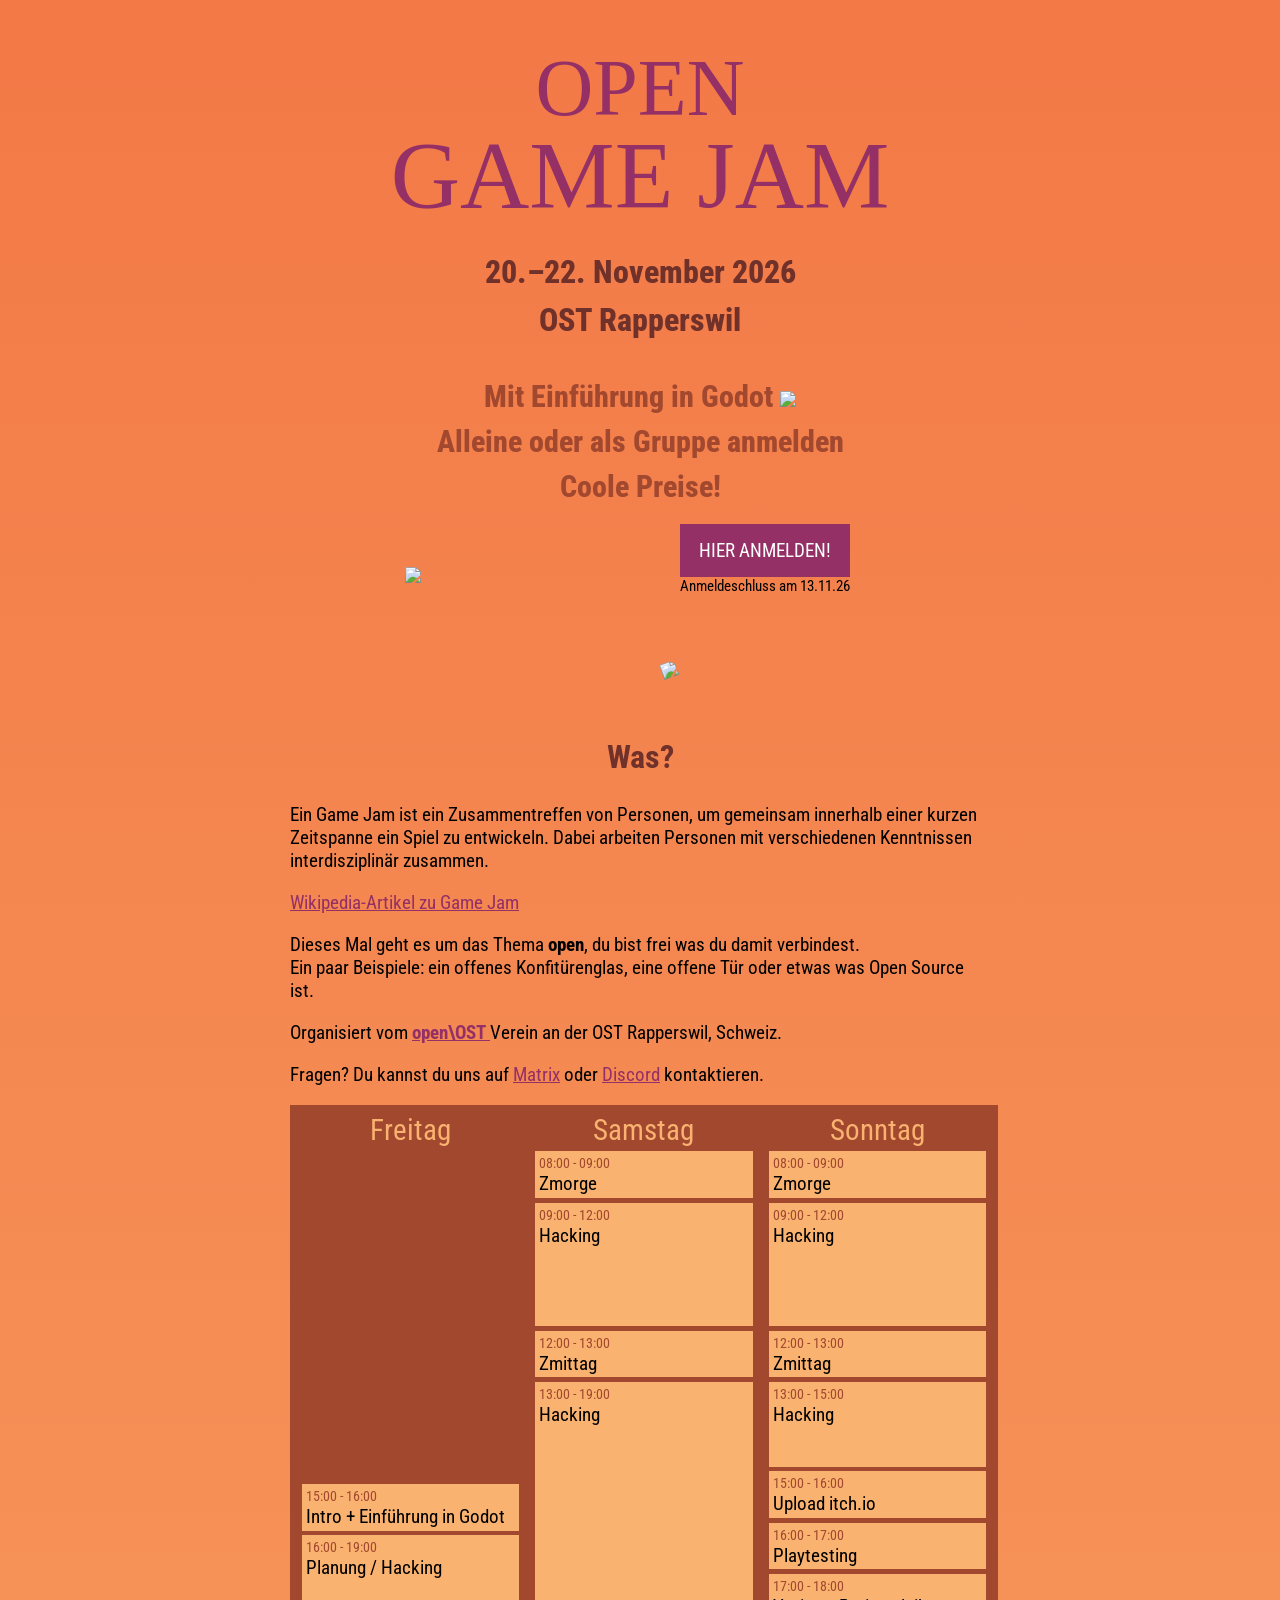
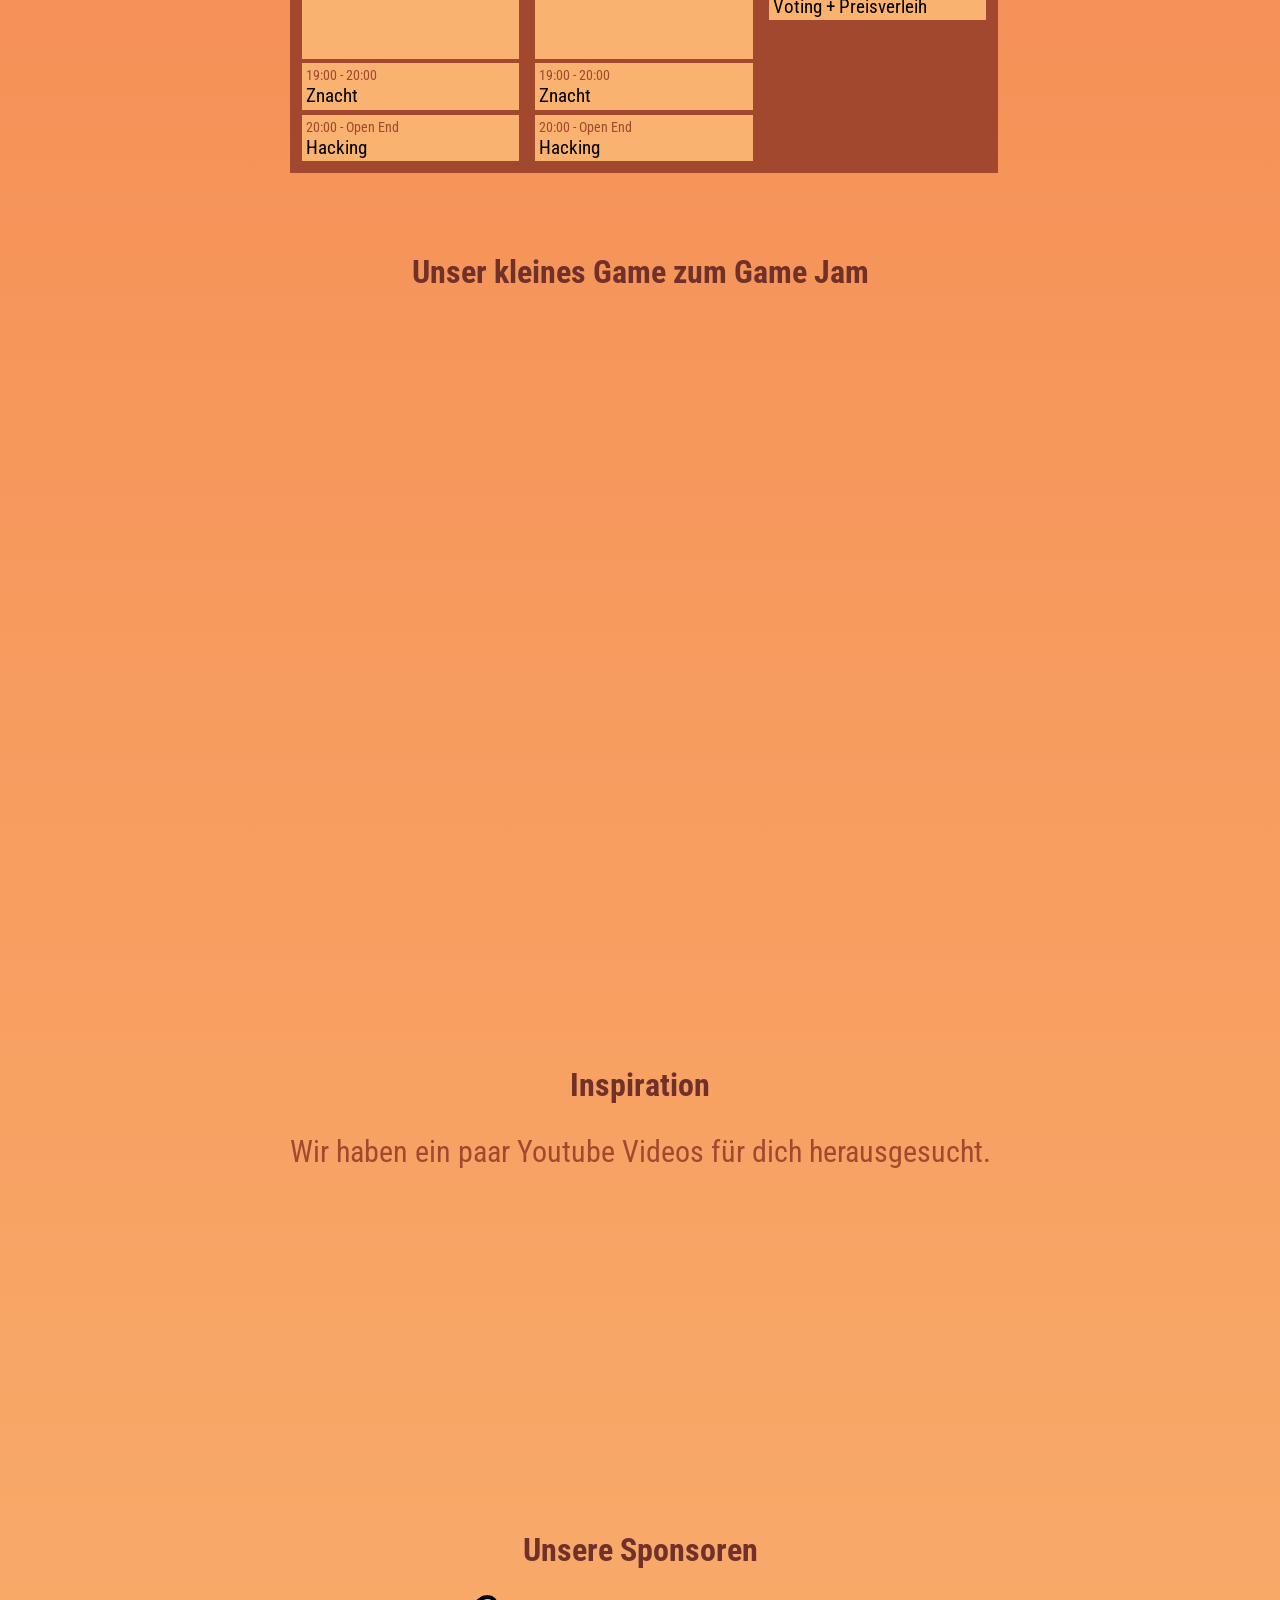
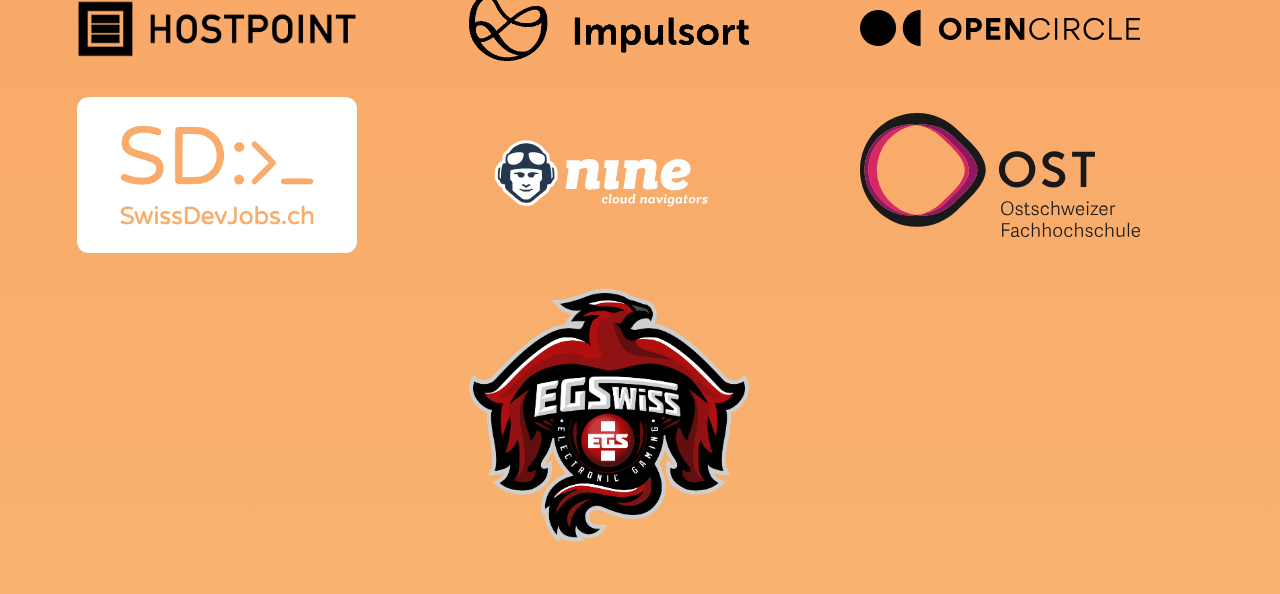
==== commit 50d75f5c: "add egswiss as partner" ====
--- a/web/index.html
+++ b/web/index.html
@@ -240,6 +240,9 @@
         <a href="https://www.ost.ch/" target="_blank" title="OST">
           <img src="img/ost-logo.svg" alt="Logo OST" />
         </a>
+        <a href="https://www.egswiss.ch/" target="_blank" title="EGSwiss">
+          <img src="img/egswiss-logo.png" alt="Logo EGSwiss" />
+        </a>
       </div>
     </section>
   </main>
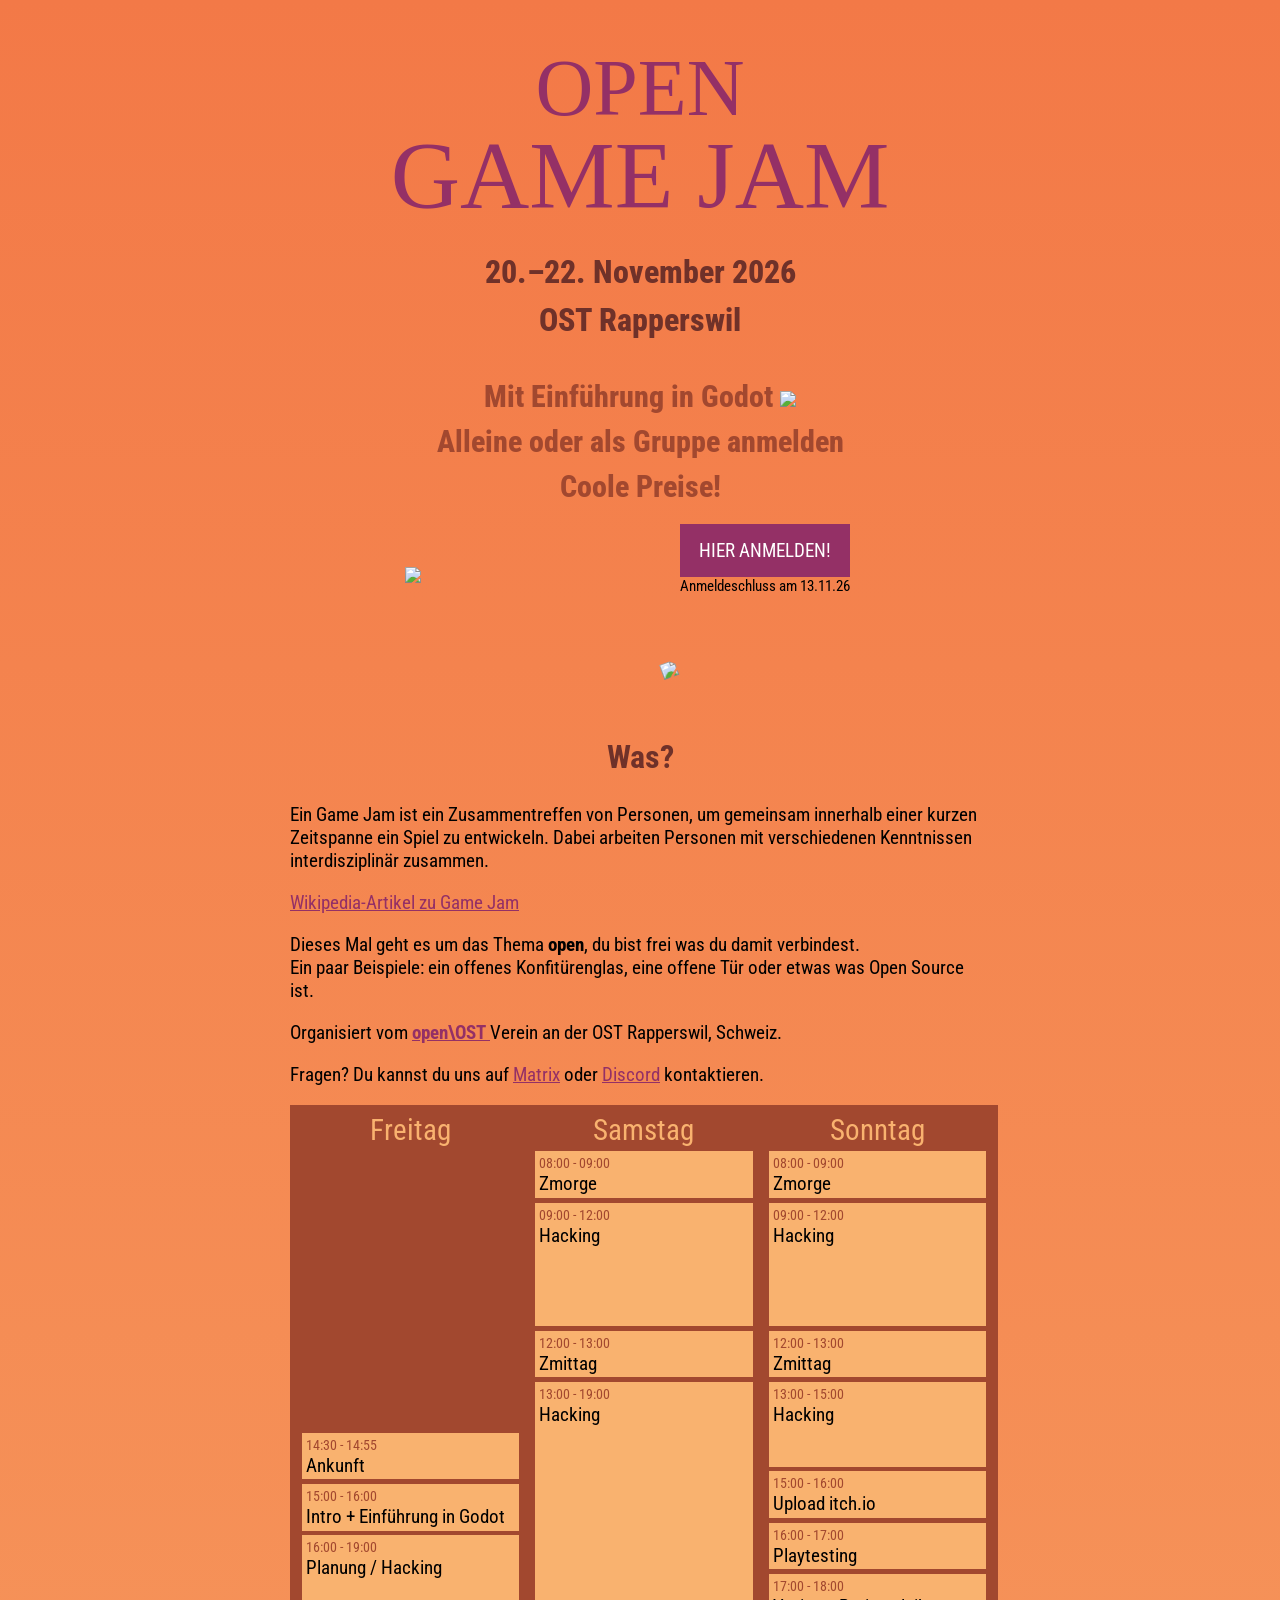
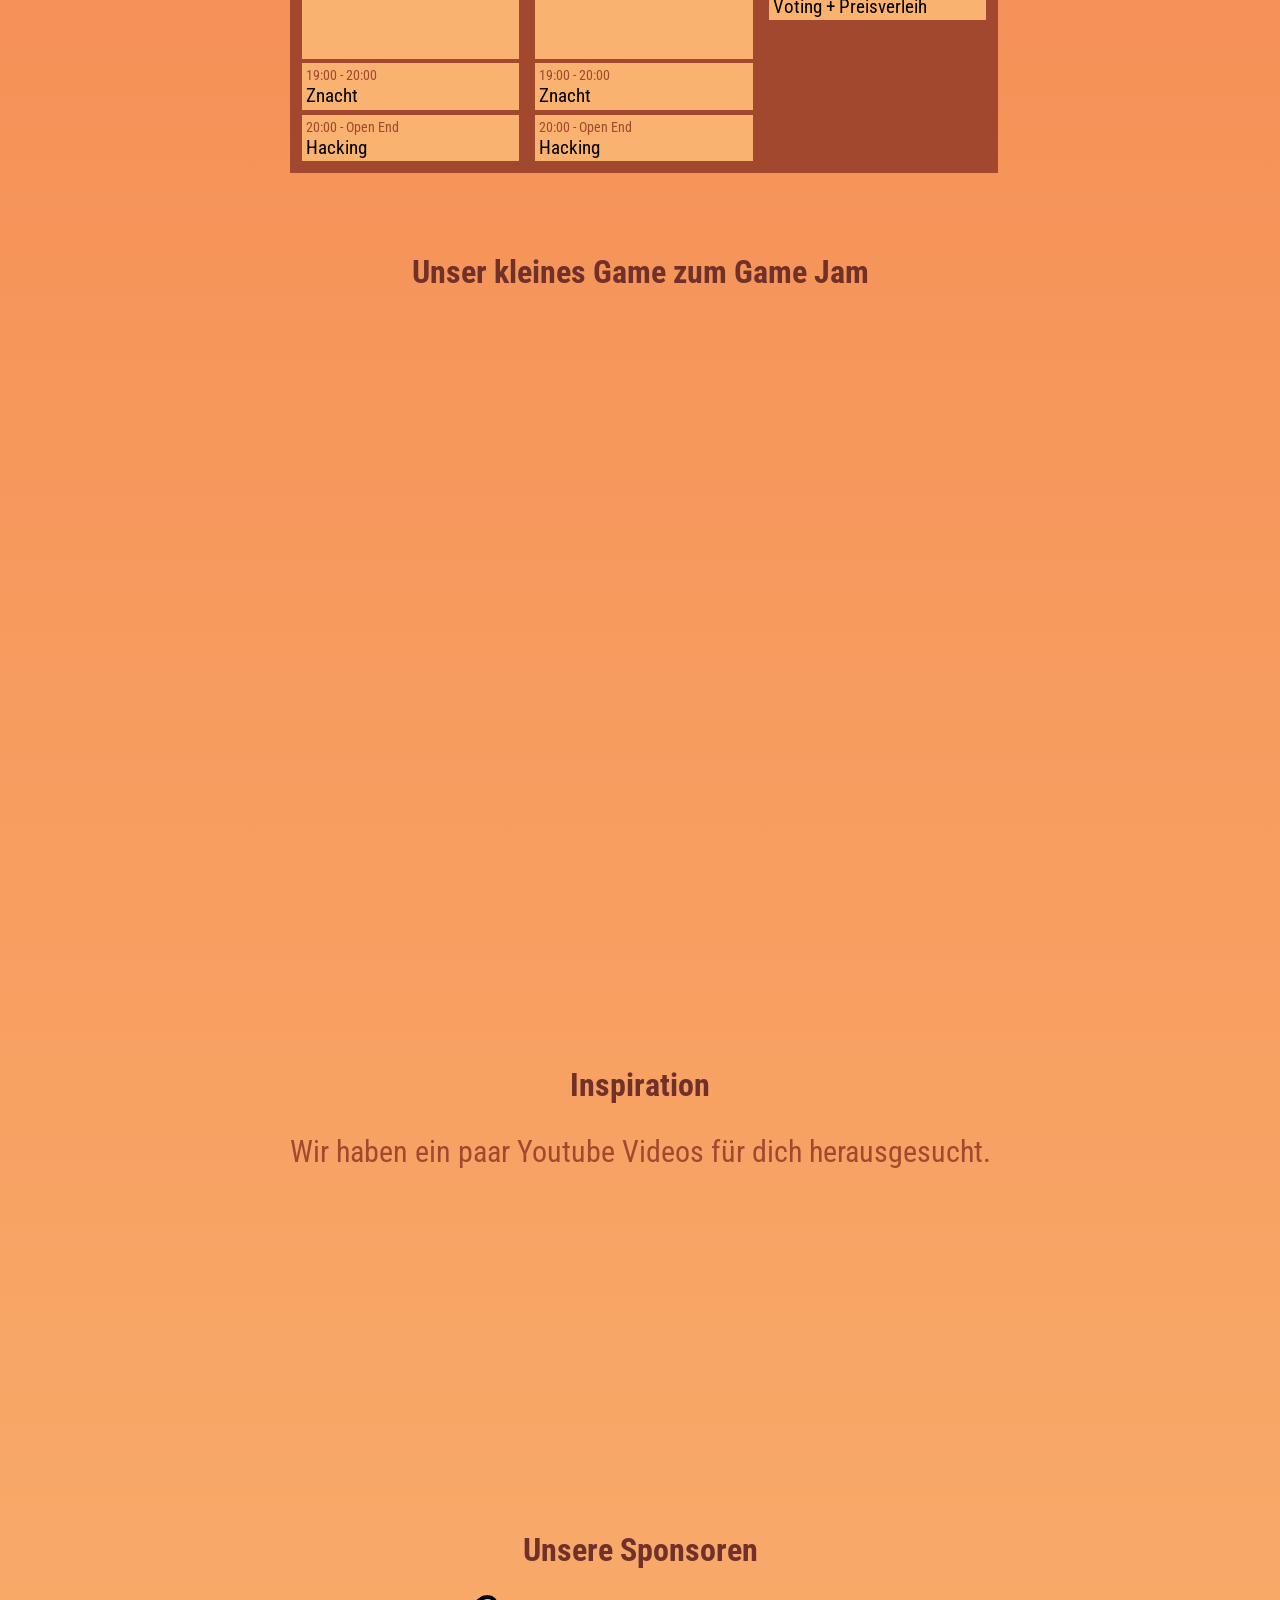
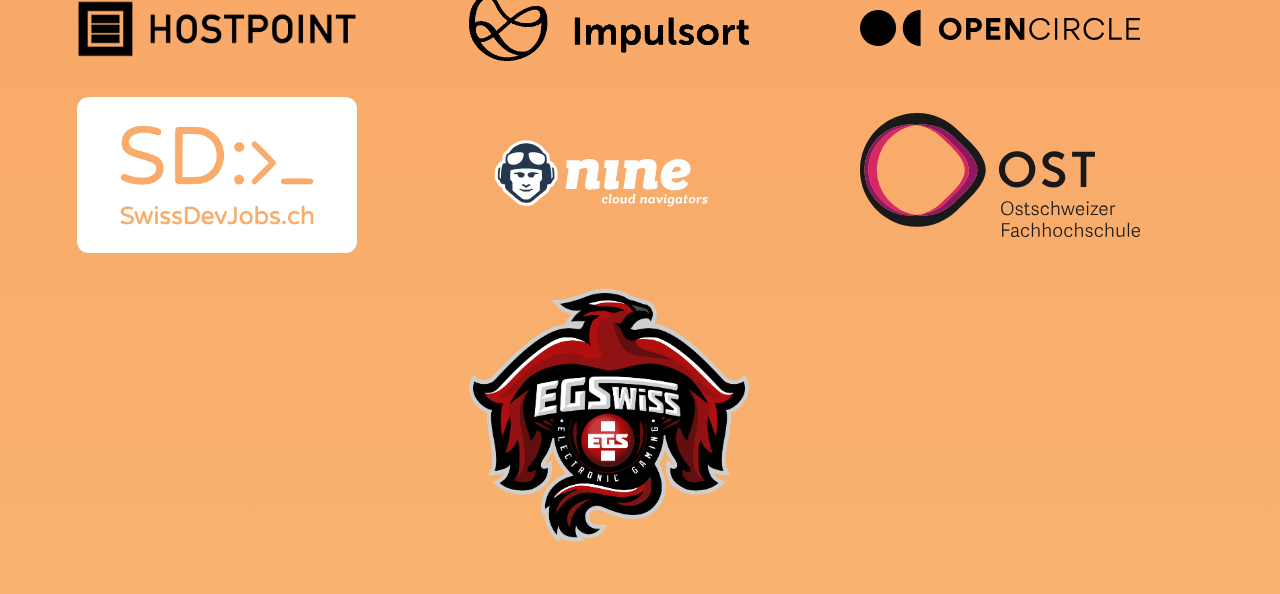
==== commit f86a67cd: "add ankunft" ====
--- a/web/index.html
+++ b/web/index.html
@@ -97,6 +97,10 @@
           <div class="day fri">
             <p>Freitag</p>
             <div class="schedule">
+              <div class="hrs-0">
+                <p class="time">14:30 - 14:55</p>
+                <p class="event">Ankunft</p>
+              </div>
               <div class="hrs-1">
                 <p class="time">15:00 - 16:00</p>
                 <p class="event">Intro + Einführung in Godot</p>
--- a/web/style.css
+++ b/web/style.css
@@ -287,6 +287,10 @@
 .calendar .day .schedule div {
   padding: 0.25rem;
   background-color: var(--color-orange);
+}
+
+.calendar .day .schedule .hrs-0 {
+  height: 2em;
 }
 
 .calendar .day .schedule .hrs-1 {
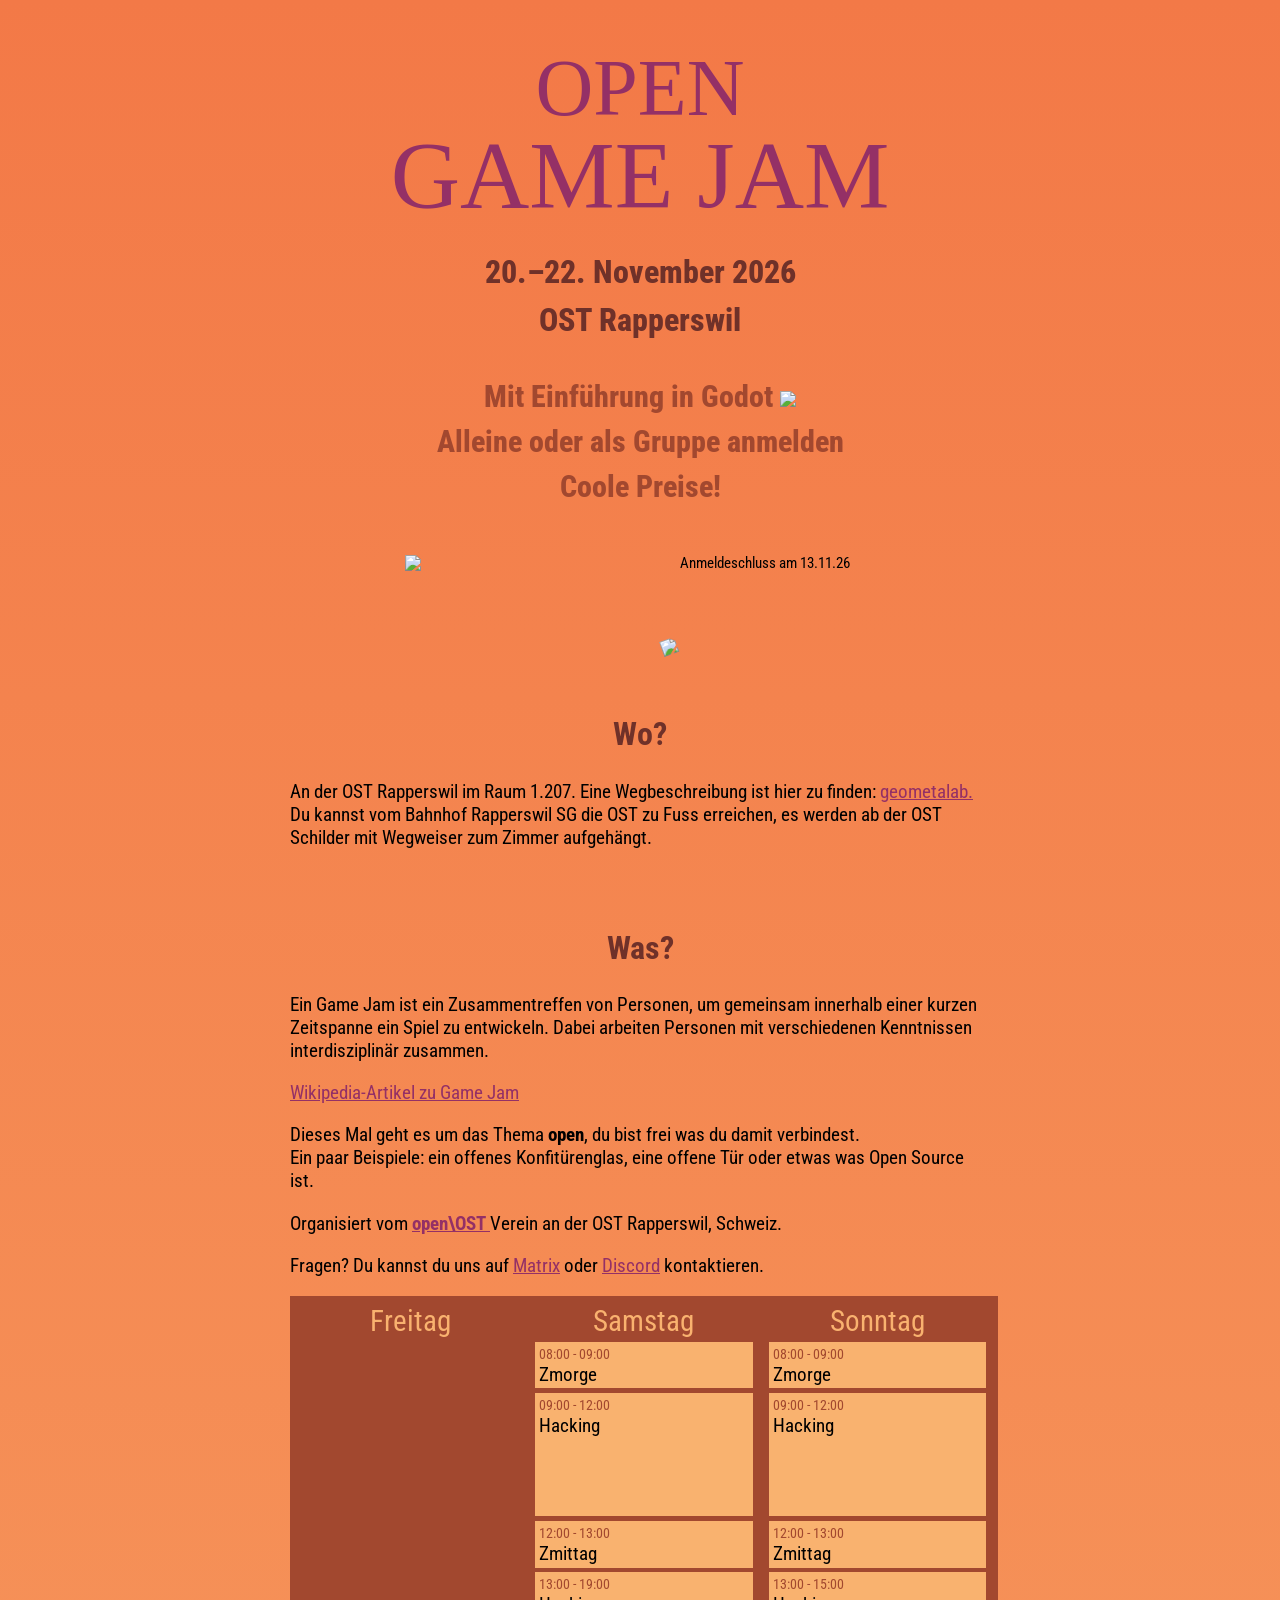
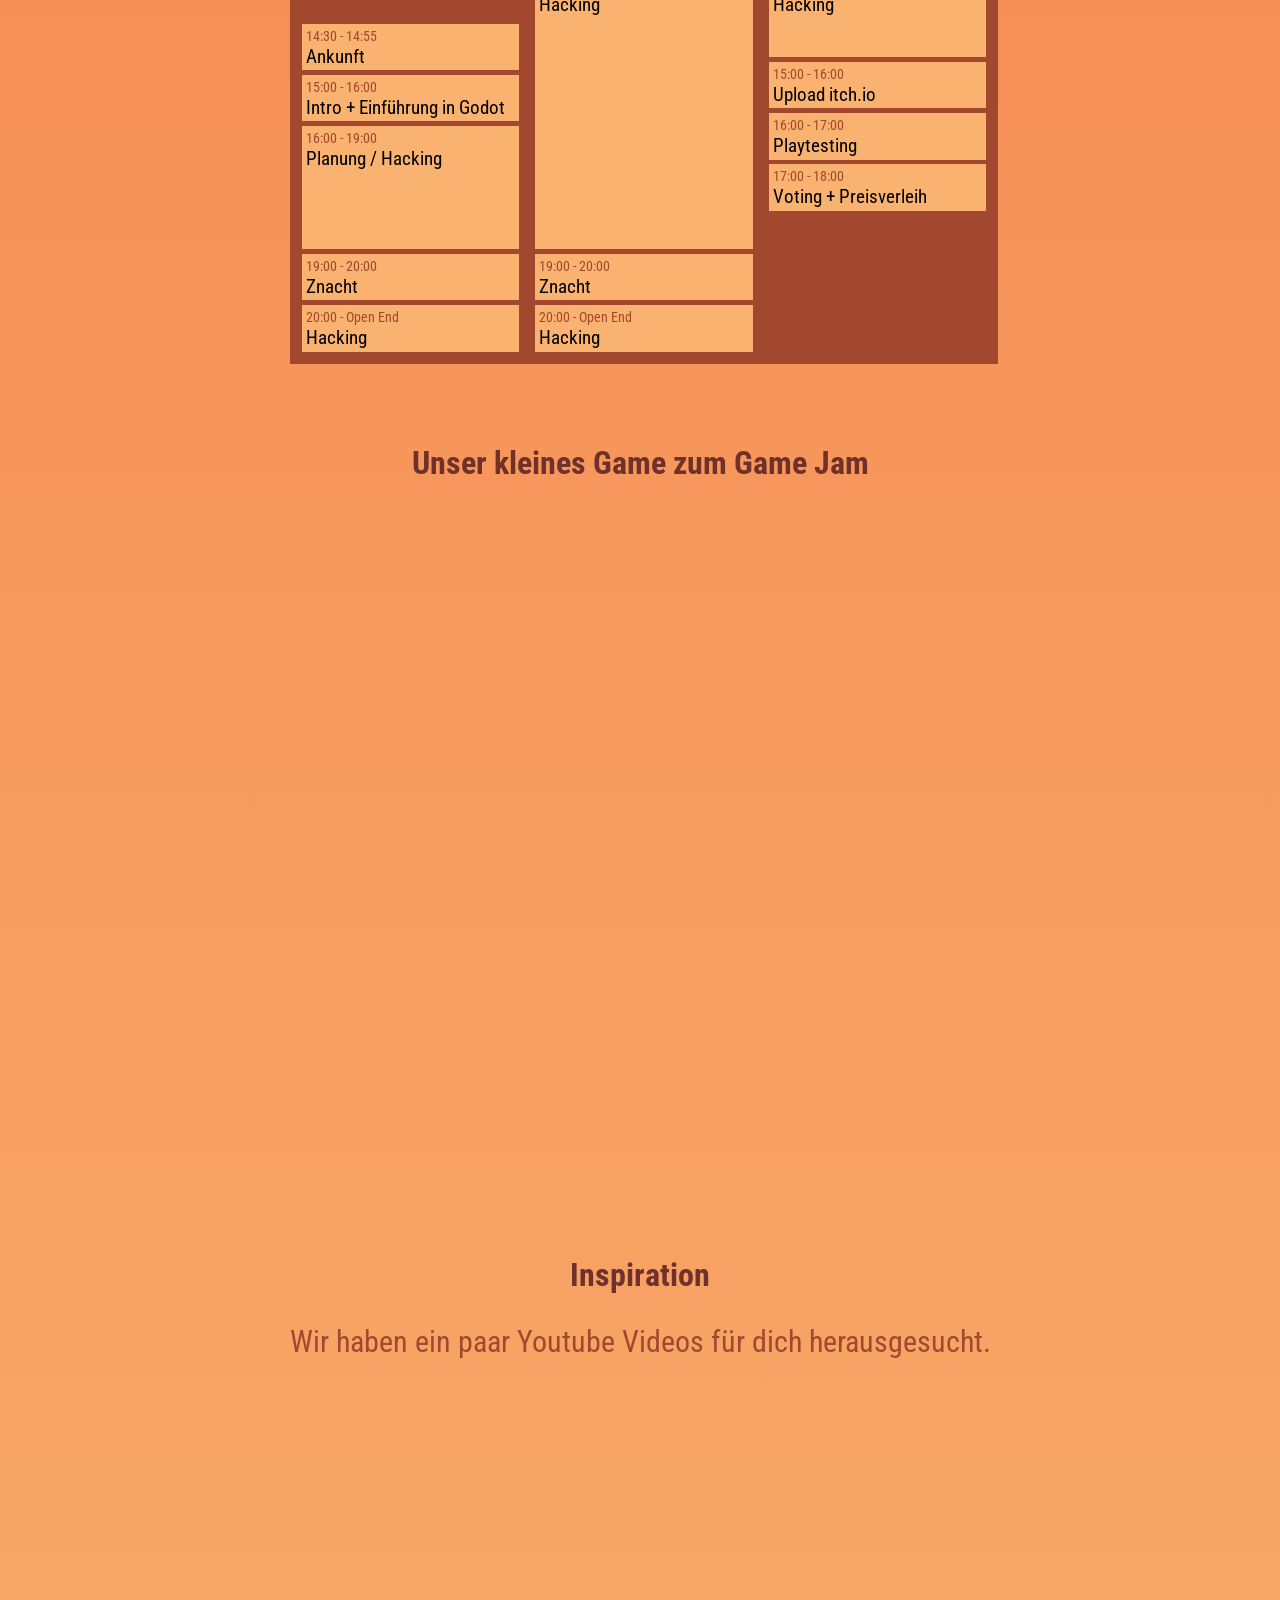
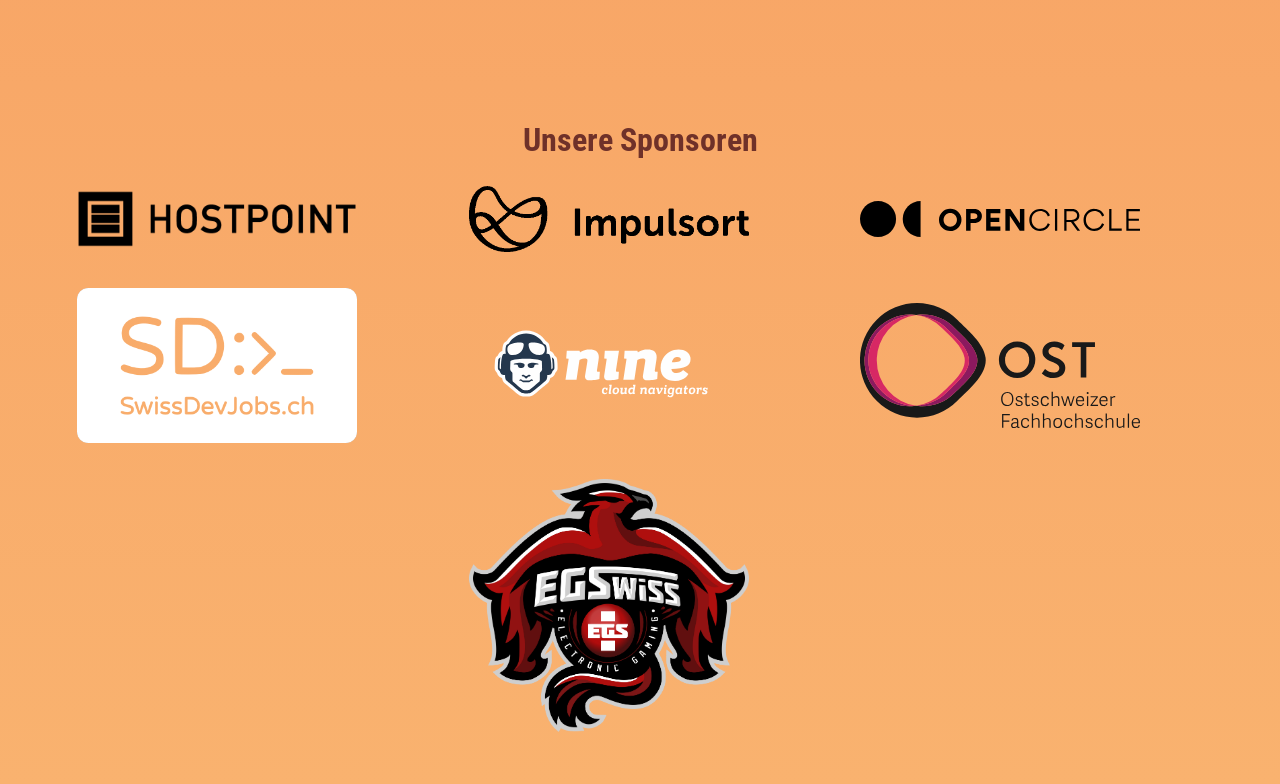
==== commit b1c09fef: "add location to website, "remove" signup button" ====
--- a/web/index.html
+++ b/web/index.html
@@ -51,13 +51,28 @@
           <img class="img-jam" src="img/jam.png" />
           <img class="img-lid" src="img/jam-lid.png" />
           <div class="email">
-            <a
+            <!-- <a
               href="mailto:info@open-ost.ch?subject=Game%20Jam%20Anmeldung&body=Hallo%20zusammen!%0A%0AIch%20w%C3%BCrde%20gerne%20am%20Game%20Jam%20teilnehmen%20%3A)%0AName%3A%20%0AVorname%3A%0AAllergien%2FErn%C3%A4hrungsvorlieben%3A%0A%0A(Optional)%0ATeamname%3A%0ATeammitglieder%3A%0A%0AIch%20habe%20schon%20Erfahrung%20in%20der%20Game-Entwicklung%20mit%3A%0A-%20%5B%20%5D%20Godot%0A-%20%5B%20%5D%20Unity%0A-%20%5B%20%5D%20Keine%20%0A-%20%5B%20%5D%20Weiteres...%0A%0ALiebe%20Gr%C3%BCsse">
               Hier Anmelden!
-            </a>
+              </a> -->
             <p>Anmeldeschluss am 13.11.26</p>
           </div>
         </div>
+      </div>
+    </section>
+    <section>
+      <h2>Wo?</h2>
+      <div class="content">
+        <p>
+          An der OST Rapperswil im Raum 1.207. Eine Wegbeschreibung ist hier
+          zu finden:
+          <a
+            href="https://geometalab.gitlab.io/campus-maps-with-openstreetmap/ost-campus-map/RJ/index.html?search=way/902567888">
+            geometalab.
+          </a>
+          Du kannst vom Bahnhof Rapperswil SG die OST zu Fuss erreichen, es
+          werden ab der OST Schilder mit Wegweiser zum Zimmer aufgehängt.
+        </p>
       </div>
     </section>
     <section>
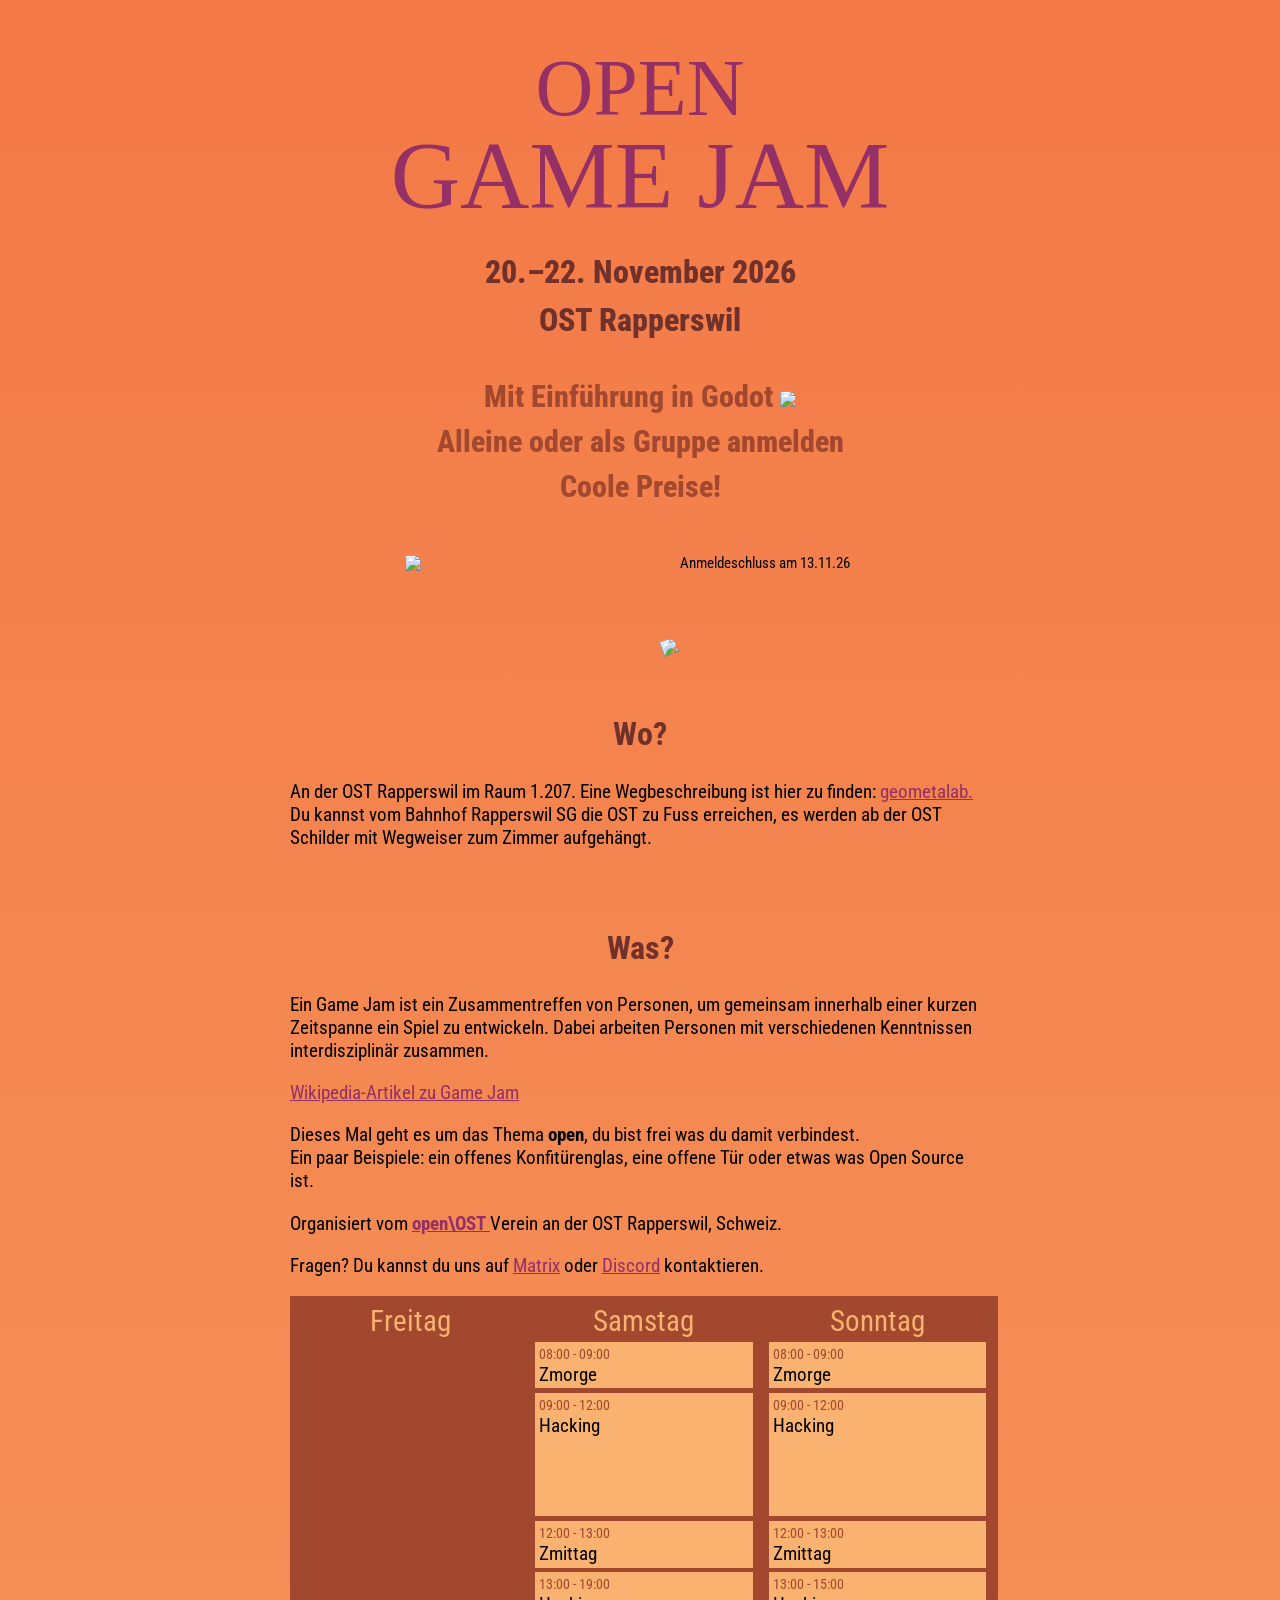
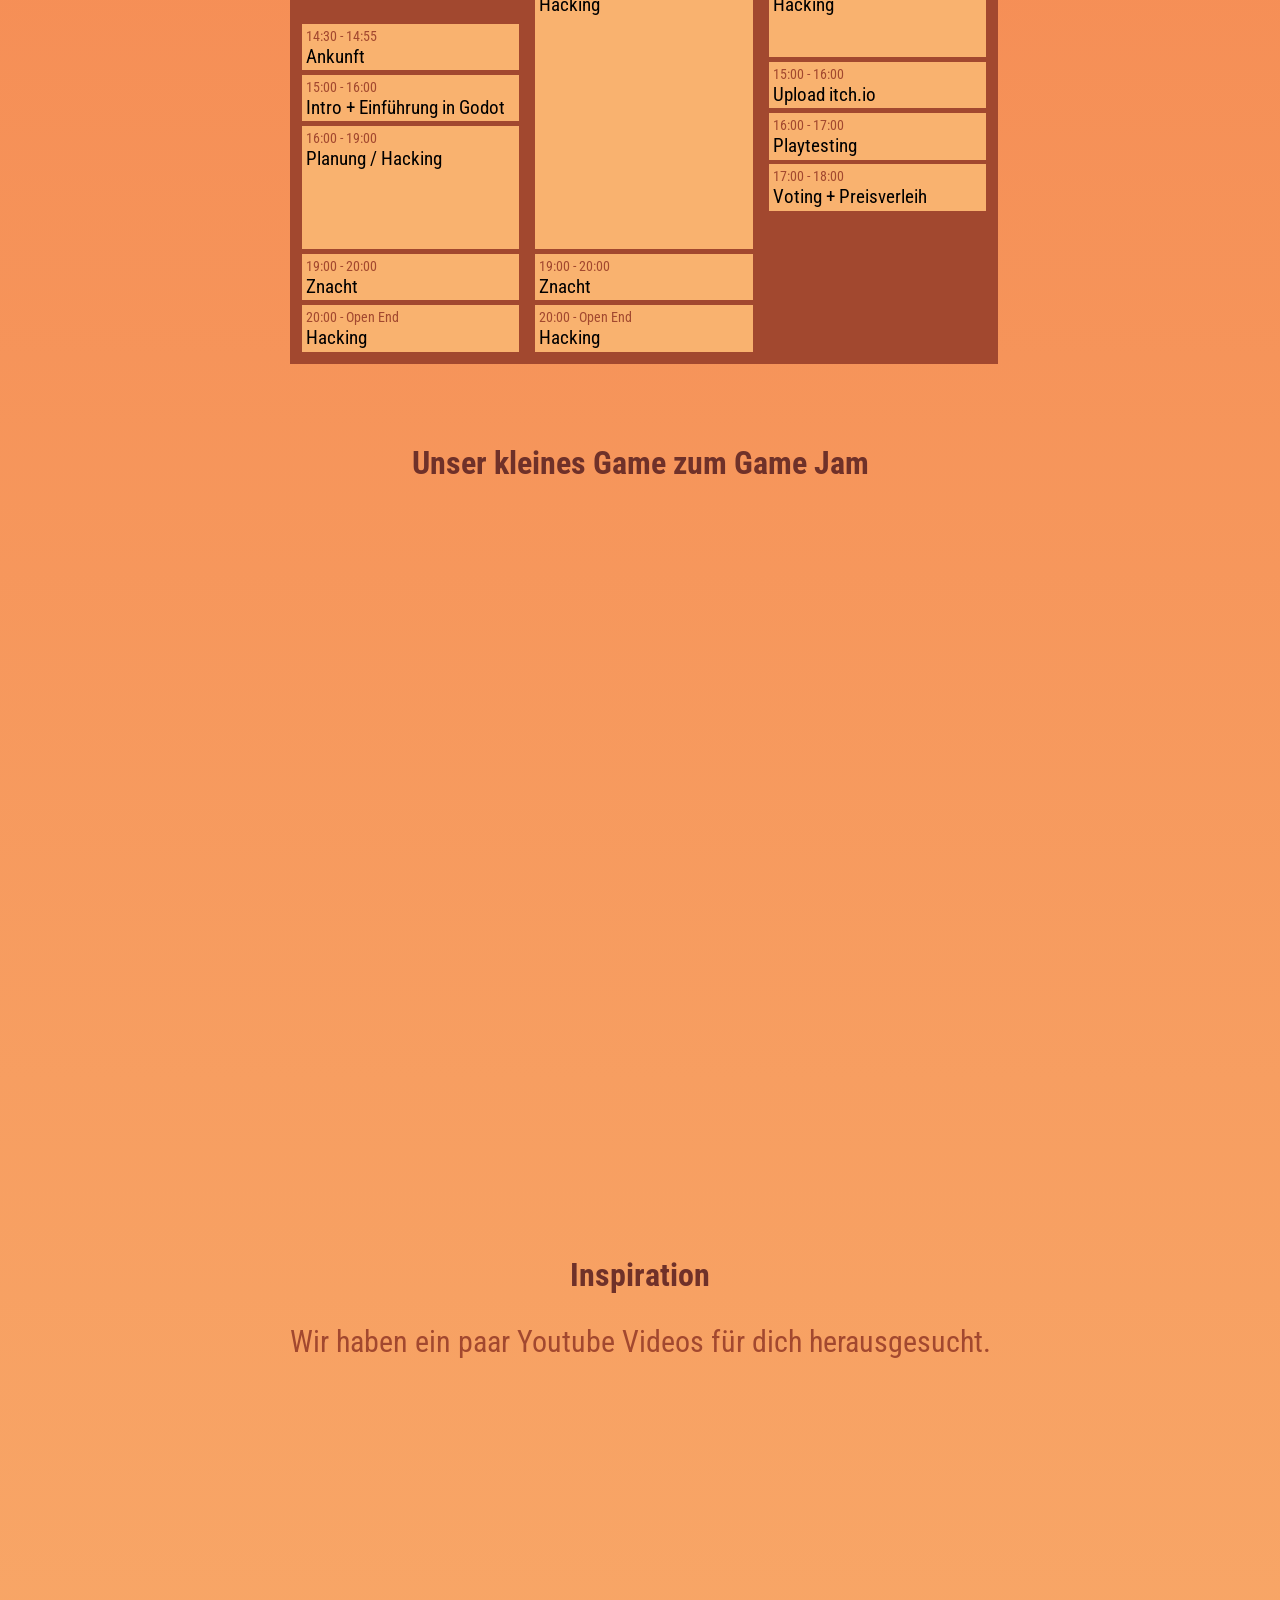
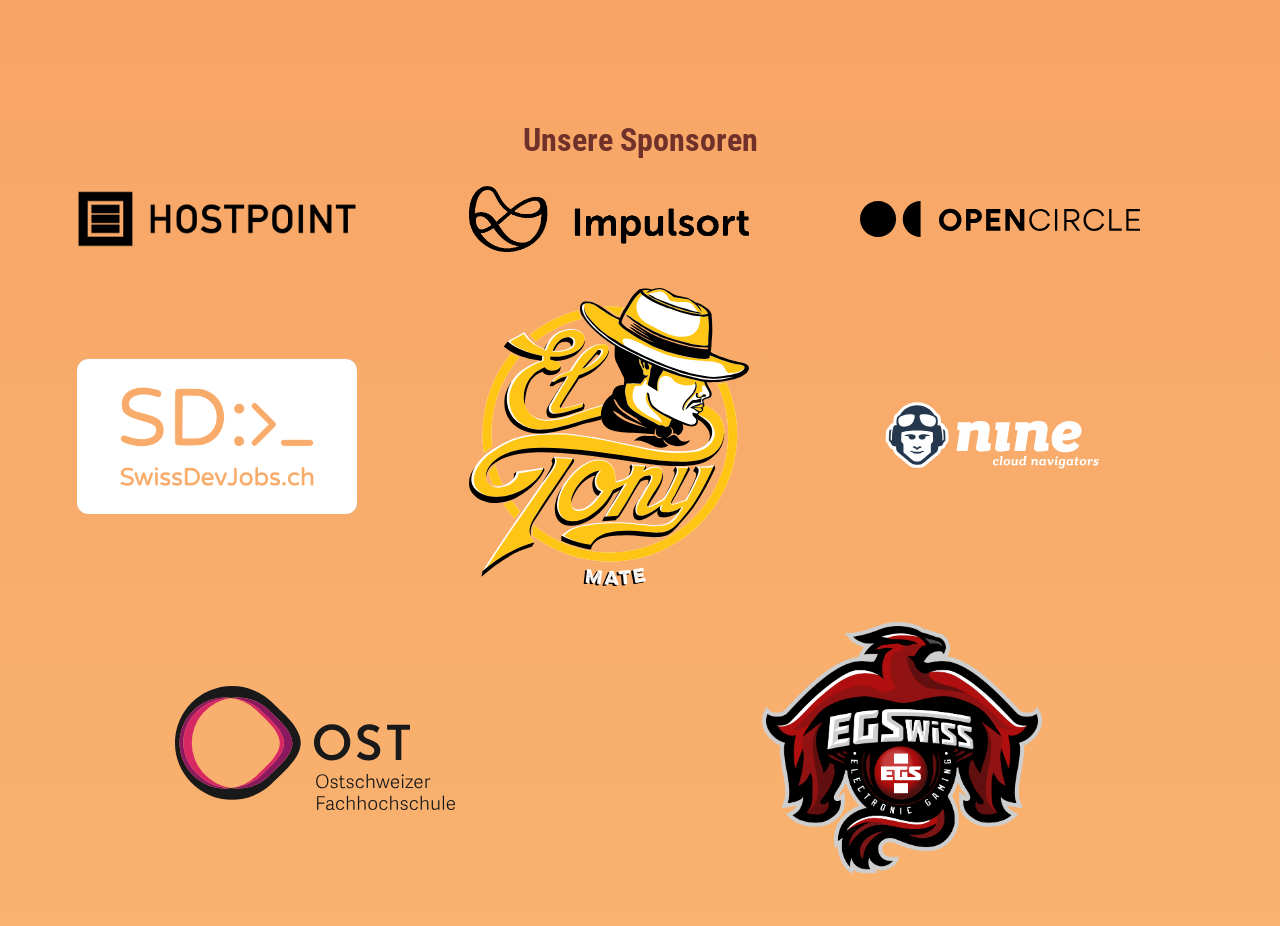
==== commit e83d4ee9: "update sponsors" ====
--- a/web/index.html
+++ b/web/index.html
@@ -253,6 +253,9 @@
         <a href="https://swissdevjobs.ch/jobs/GameDev/all" target="_blank" title="SwissDevJobs">
           <img src="img/sdj-logo.png" alt="Logo SwissDevJobs" />
         </a>
+        <a href="https://www.eltonymate.com/" target="_blank" title="El Tony Mate">
+          <img src="img/tony-logo.svg" alt="Logo El Tony Mate" />
+        </a>
         <a href="https://www.nine.ch" target="_blank" title="Nine">
           <img src="img/nine-logo.svg" alt="Logo Nine" />
         </a>
